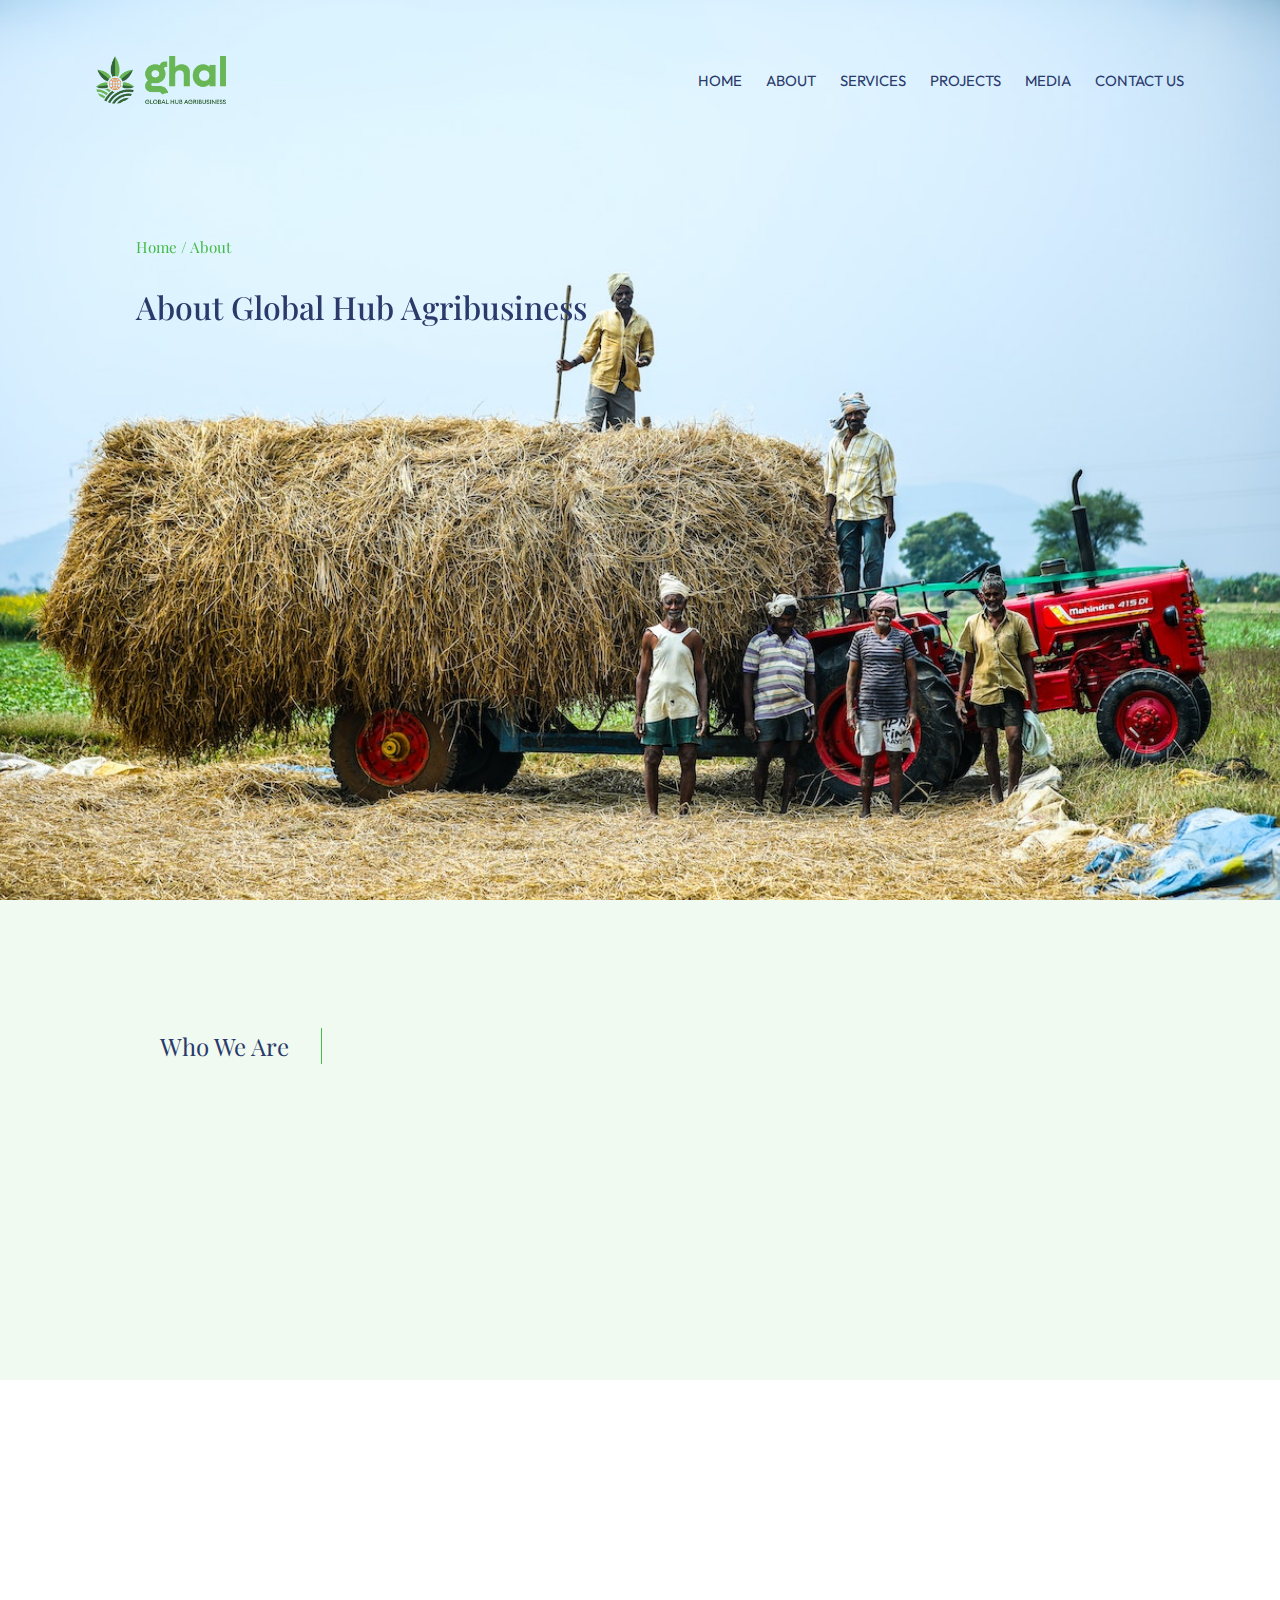
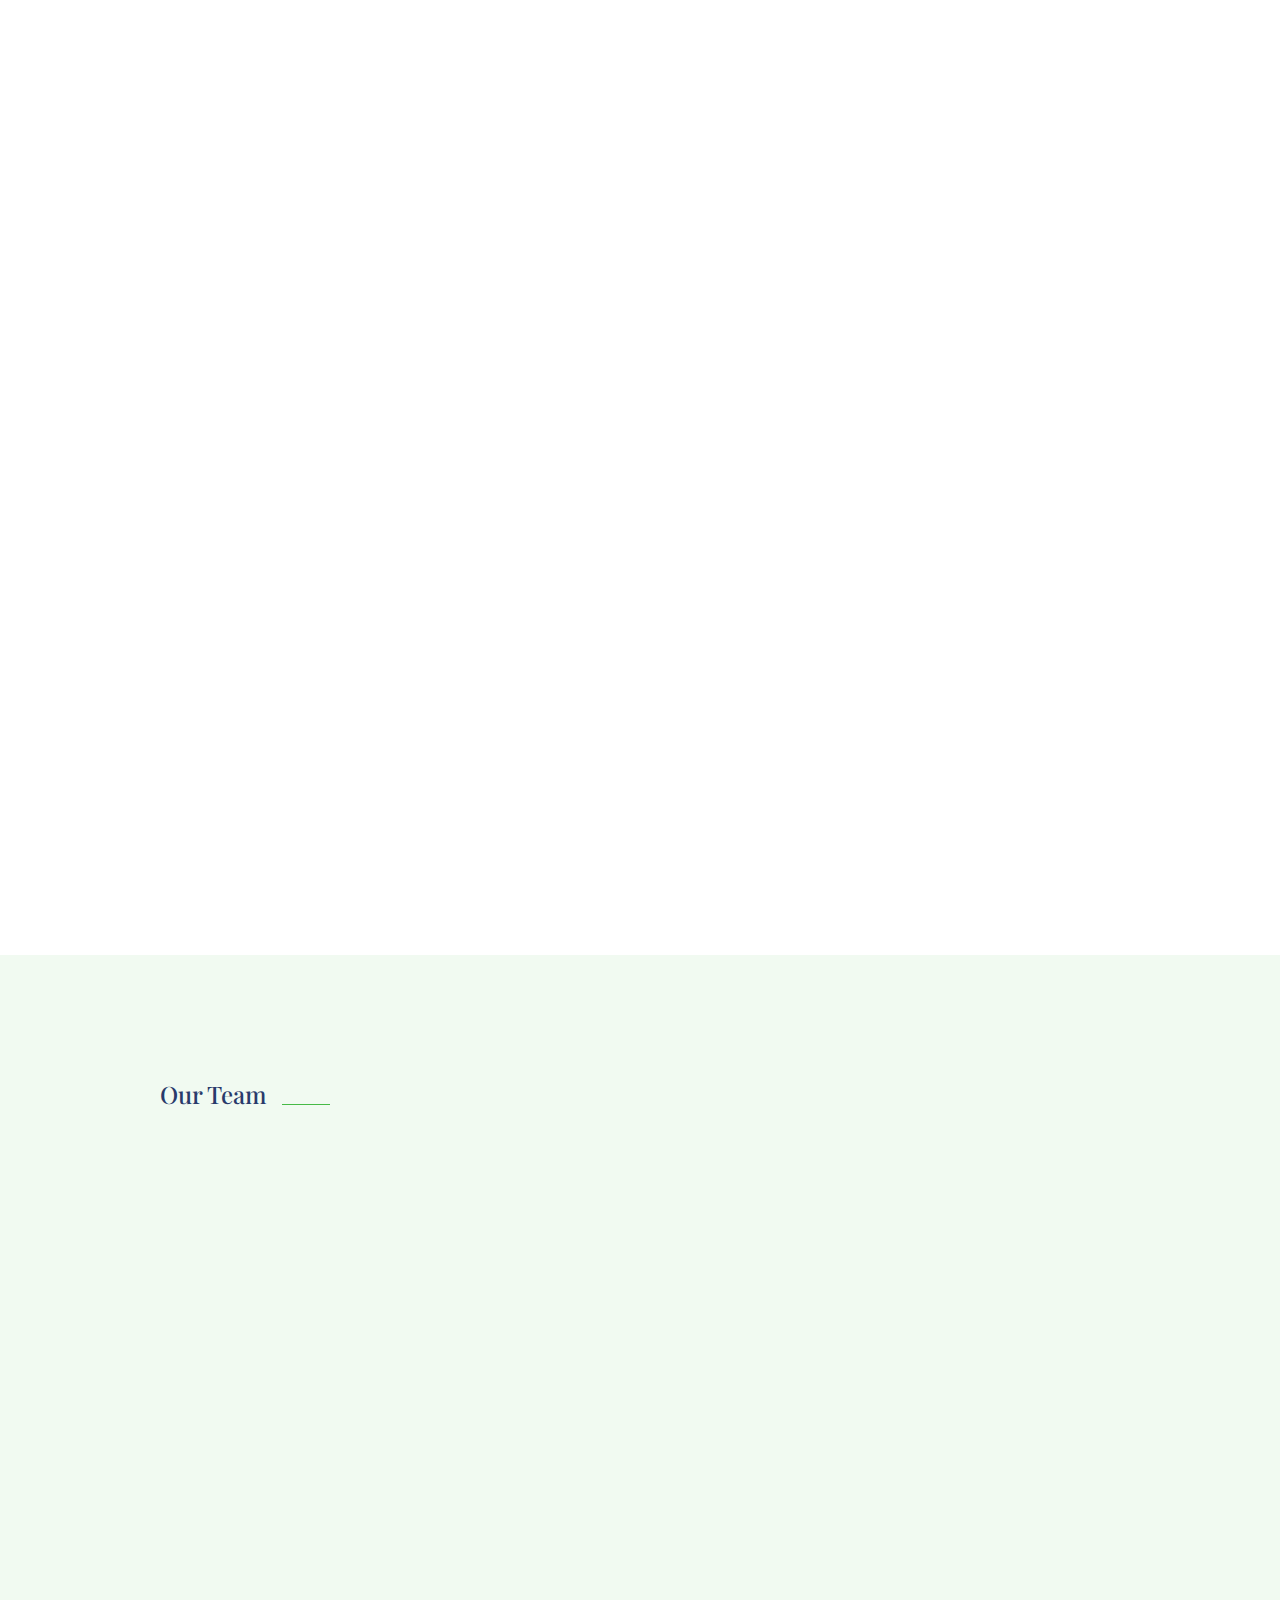
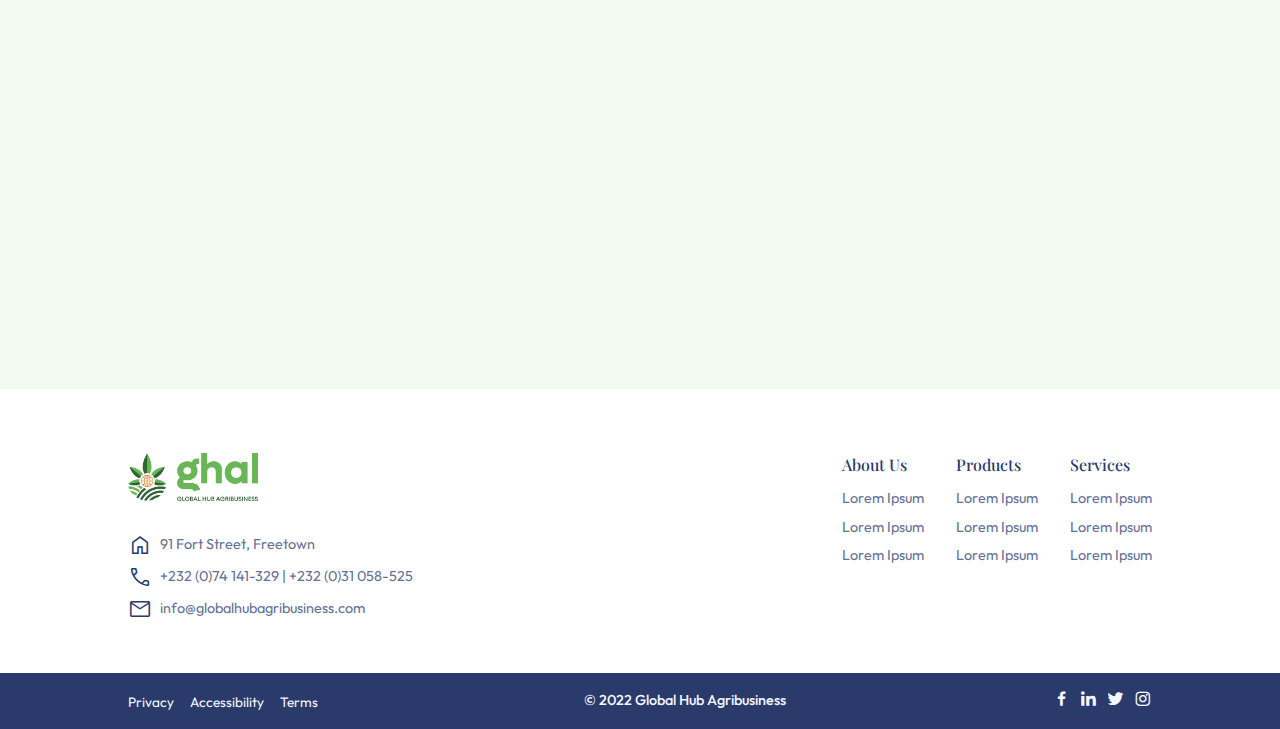
==== about.html @ 3b34fac7 "Logo Commit" ====
<!DOCTYPE html>
<html lang="en">
  <head>
    <meta charset="UTF-8" />
    <meta http-equiv="X-UA-Compatible" content="IE=edge" />
    <meta name="viewport" content="width=device-width, initial-scale=1.0" />

    <!-- ===== CSS =====-->
    <link rel="stylesheet" href="assets/css/base.css" />
    <link rel="stylesheet" href="assets/css/style.css" />

    <!-- ===== MATERIAL ICONS =====-->
    <link
      rel="stylesheet"
      href="https://fonts.googleapis.com/css2?family=Material+Symbols+Outlined:opsz,wght,FILL,GRAD@20..48,100..700,0..1,-50..200"
    />

    <!-- ===== BOXICONS =====-->
    <link
      href="https://unpkg.com/boxicons@2.1.4/css/boxicons.min.css"
      rel="stylesheet"
    />

    <!-- ===== AOS (Animate On Scroll) =====-->
    <link href="https://unpkg.com/aos@2.3.1/dist/aos.css" rel="stylesheet" />

    <!-- ===== FAVICON =====-->
    <link
      rel="shortcut icon"
      href="assets/img/favicon/favicon.ico"
      type="image/x-icon"
    />

    <title>About Us | Global Hub Agribusiness</title>
  </head>
  <body>
    <!-- ===== HEADER SECTION =====-->
    <header>
      <nav class="nav">
        <div class="nav-logo">
          <a href="index.html"
            ><img src="assets/img/ghal-logo/ghal-logo-main.png" alt=""
          /></a>
        </div>

        <div class="nav-menu">
          <span
            class="material-symbols-outlined nav-menu__close"
            onclick="toggleMenu()"
          >
            close
          </span>

          <div class="nav-menu__logo">
            <img src="assets/img/logos/logo-5.svg" alt="" />
          </div>

          <ul class="nav-menu__list">
            <li class="nav-link"><a href="index.html">Home</a></li>
            <li class="nav-link"><a href="about.html">About</a></li>
            <li class="nav-link"><a href="services.html">Services</a></li>
            <li class="nav-link"><a href="projects.html">Projects</a></li>
            <li class="nav-link"><a href="gallery.html">Media</a></li>
            <li class="nav-link"><a href="contact.html">Contact Us</a></li>
          </ul>
        </div>

        <span
          class="material-symbols-outlined nav-toggle"
          onclick="toggleMenu()"
        >
          menu
        </span>
      </nav>
    </header>

    <!-- ===== A-HERO SECTION =====-->
    <section class="a-hero">
      <div class="a-hero__container">
        <div class="a-hero__content">
          <div class="a-hero__title">
            <span data-aos="fade-right" data-aos-duration="2000"
              >Home / About</span
            >
            <h3
              data-aos="fade-right"
              data-aos-duration="2000"
              data-aos-delay="300"
            >
              About Global Hub Agribusiness
            </h3>
          </div>
        </div>
      </div>
    </section>

    <!-- ===== A-HERO SECTION =====-->
    <section class="a-about">
      <div class="aa-container">
        <div class="aa-content">
          <h3>Who We Are</h3>
          <p data-aos="fade-up" data-aos-duration="2000">
            Agriculture is the backbone of the economy of Sierra Leone
            contributing over 50% to GDP and providing 75% of jobs for the
            active labor force. Since the early 1970s, the country is food
            insecure. Rice, the staple food of the people, production is far
            less than the current demand. As a result, huge quantum of rice has
            to be imported (USD 240 Million) annually.
          </p>
          <p data-aos="fade-up" data-aos-duration="2000" data-aos-delay="300">
            Global Hub Agribusiness Ltd is among the fastest growing indigenous
            base agricultural company engaged in rice, sorghum and other cash
            crops production to exploit the ever-increased market demands. To
            produce adequate rice for the populace, agricultural paradigms must
            change from small-scale subsistence to commercial large-scale
            farming.
          </p>
        </div>
      </div>
    </section>

    <!-- ===== A-PROFILE SECTION =====-->
    <section class="a-profile">
      <div class="a-profile__container">
        <div class="ap-mission ap-card">
          <div
            class="apm-img apc-img"
            data-aos="fade-up"
            data-aos-duration="2000"
          >
            <img src="assets/img/about-1.jpg" alt="" />
          </div>

          <div class="apm-content apc-content">
            <h3
              data-aos="fade-up"
              data-aos-duration="2000"
              data-aos-delay="300"
            >
              <span></span> What We Stand For<span></span>
            </h3>
            <span
              data-aos="fade-up"
              data-aos-duration="2000"
              data-aos-delay="300"
              >Our Mission & Vision</span
            >
            <p data-aos="fade-up" data-aos-duration="2000" data-aos-delay="400">
              The Global Hub Agribusiness shall be an excellent private
              agricultural institution hub strategically positioned for
              increased production of adequate amounts of high-quality rice for
              the local and international market.
            </p>

            <p data-aos="fade-up" data-aos-duration="2000" data-aos-delay="400">
              Our vision is to provide economic benefits to local communities,
              by establishing efficient production facilities in strategic
              locations close to key growth markets. In addition, we provide
              economic benefits to local communities through direct and indirect
              employment.
            </p>

            <p data-aos="fade-up" data-aos-duration="2000" data-aos-delay="400">
              We aim to achieve this through the provision of high-quality
              services and training to the rural population, and own account
              employees on all levels in order to enable further development in
              mechanized farming.
            </p>
          </div>
        </div>

        <div class="ap-goal ap-card">
          <div
            class="apg-img apc-img"
            data-aos="fade-up"
            data-aos-duration="2000"
          >
            <img src="assets/img/about-2.jpg" alt="" />
          </div>

          <div class="apg-content apc-content">
            <h3
              data-aos="fade-up"
              data-aos-duration="2000"
              data-aos-delay="300"
            >
              <span></span> Aim To Achieve<span></span>
            </h3>
            <span
              data-aos="fade-up"
              data-aos-duration="2000"
              data-aos-delay="300"
              >Our Goal</span
            >
            <p data-aos="fade-up" data-aos-duration="2000" data-aos-delay="400">
              Our overall goal is to enhance the productivity and profitability
              of rice farming, other cash crops, livestock, and skills
              development in Sierra Leone.
            </p>

            <p data-aos="fade-up" data-aos-duration="2000" data-aos-delay="400">
              Our objectives are to increase the acreage of rice cultivation and
              productivity thereby reducing the quantum of rice importation into
              the country and enhancing profitable marketing. Provide technical
              backstopping for the company's out-grower farmers and other rural
              farmers engaged in rice production with a vision to realize
              increased productivity and earnings.
            </p>

            <p data-aos="fade-up" data-aos-duration="2000" data-aos-delay="400">
              Attract and mobilize government and other stakeholders resources
              that will promote the development of rice production in the
              country
            </p>
          </div>
        </div>
      </div>
    </section>

    <!-- ===== A-TEAM SECTION =====-->
    <section class="a-team">
      <div class="a-team__container">
        <div class="a-team__title">
          <h3>Our Team</h3>
          <span class="h-line"></span>
        </div>

        <div class="a-team__cards">
          <div class="at-card" data-aos="fade-up" data-aos-duration="2000">
            <img src="assets/img/team/team-2.jpg" alt="" />
            <div class="atc-text">
              <h4>Janice Mavumba</h4>
              <p>C.E.O / Board Member</p>
            </div>
          </div>

          <div
            class="at-card"
            data-aos="fade-up"
            data-aos-duration="2000"
            data-aos-delay="300"
          >
            <img src="assets/img/team/team-3.jpg" alt="" />
            <div class="atc-text">
              <h4>Jonathan Jean Pierre</h4>
              <p>C.O.O</p>
            </div>
          </div>

          <div
            class="at-card"
            data-aos="fade-up"
            data-aos-duration="2000"
            data-aos-delay="400"
          >
            <img src="assets/img/team/team-5.jpg" alt="" />
            <div class="atc-text">
              <h4>Hauwa Danmba</h4>
              <p>Senior Project Manager</p>
            </div>
          </div>
        </div>
      </div>
    </section>

    <!-- ===== A-CTA SECTION =====-->
    <section class="a-cta">
      <div class="a-cta__container">
        <div class="a-cta__text">
          <h3 data-aos="fade-left" data-aos-duration="2000">
            Global Hub Agribusiness' Commitment
          </h3>
          <p data-aos="fade-left" data-aos-duration="2000" data-aos-delay="300">
            Lorem ipsum dolor sit amet consectetur adipisicing elit. Optio earum
            mollitia hic nihil consequatur obcaecati nisi quae, cum omnis ab
            harum, est ipsa totam accusamus esse reiciendis autem iure
            perspiciatis.
          </p>
        </div>

        <button
          class="a-cta__btn"
          data-aos="fade-left"
          data-aos-duration="2000"
          data-aos-delay="400"
        >
          Contact Us
        </button>
      </div>
    </section>

    <!-- ===== FOOTER SECTION =====-->
    <footer>
      <div class="footer-container">
        <div class="f-header">
          <div class="f-header-logo">
            <a href="index.html"
              ><img src="assets/img/ghal-logo/ghal-logo-main.png" alt=""
            /></a>
          </div>
          <p>
            <span class="fh-sub"
              ><span class="material-symbols-outlined f-icon"> home </span>91
              Fort Street, Freetown</span
            >

            <span class="fh-sub"
              ><span class="material-symbols-outlined f-icon"> call </span> +232
              (0)74 141-329 | +232 (0)31 058-525</span
            >

            <span class="fh-sub">
              <span class="material-symbols-outlined f-icon"> mail </span
              >info@globalhubagribusiness.com</span
            >
          </p>

          <!-- <button class="footer-button">Contact Us</button> -->
        </div>

        <div class="f-list">
          <div class="fl-about">
            <h3>About Us</h3>
            <ul>
              <li><a href="">Lorem Ipsum</a></li>
              <li><a href="">Lorem Ipsum</a></li>
              <li><a href="">Lorem Ipsum</a></li>
            </ul>
          </div>

          <div class="fl-products">
            <h3>Products</h3>
            <ul>
              <li><a href="">Lorem Ipsum</a></li>
              <li><a href="">Lorem Ipsum</a></li>
              <li><a href="">Lorem Ipsum</a></li>
            </ul>
          </div>

          <div class="fl-services">
            <h3>Services</h3>
            <ul>
              <li><a href="">Lorem Ipsum</a></li>
              <li><a href="">Lorem Ipsum</a></li>
              <li><a href="">Lorem Ipsum</a></li>
            </ul>
          </div>
        </div>
      </div>

      <div class="footer-mini">
        <div class="f-mini__data">
          <span><a href="#">Privacy</a></span>
          <span><a href="#">Accessibility</a></span>
          <span><a href="#">Terms</a></span>
        </div>

        <h3>© 2022 Global Hub Agribusiness</h3>

        <div class="f-mini__social">
          <a href=""><i class="bx bxl-facebook"></i></a>
          <a href=""><i class="bx bxl-linkedin"></i></a>
          <a href=""><i class="bx bxl-twitter"></i></a>
          <a href=""><i class="bx bxl-instagram"></i></a>
        </div>
      </div>
    </footer>

    <!-- ===== AOS (Animate On Scroll) =====-->
    <script src="https://unpkg.com/aos@2.3.1/dist/aos.js"></script>
    <script>
      AOS.init();
    </script>

    <script src="assets/js/index.js"></script>
  </body>
</html>
---- assets/css/base.css ----
/*========== GOOGLE FONTS ==========*/
@import url("https://fonts.googleapis.com/css2?family=Outfit:wght@100;200;300;400;500;600;700;800&family=Playfair+Display:ital,wght@0,400;0,500;0,600;0,700;0,800;0,900;1,400;1,600;1,700&display=swap");

/*========== VARIABLES CSS ==========*/
:root {
  /*===== Colors =====*/
  --soft-white: #fbfaf5;
  --soft-black: #181a18;
  --white: #ffffff;
  --black: #0a0a0a;
  --primary-green: #47ba47;
  --light-green: #f1faf1;
  --primary-blue: #293a6b;
  --secondary-blue: #657195;
  --light-blue: #f5f8ff;
  --text-grey: #444950;
  --success: #13ae8f;
  --error: #ff3333;

  /*===== Font and typography =====*/
  --title-font: "Playfair Display", serif;
  --body-font: "Outfit", sans-serif;

  /* .5rem = 8px, 1rem = 16px, 1.5rem = 24px ... */
  --fs-6: 6rem;
  --fs-5-5: 5.5rem;
  --fs-5: 5rem;
  --fs-4-5: 4.5rem;
  --fs-4: 4rem;
  --fs-3-5: 3.5rem;
  --fs-3: 3rem;
  --fs-2-5: 2.5rem;
  --fs-2: 2rem;
  --fs-1-5: 1.5rem;
  --fs-1: 1rem;
  --fs-0-95: 0.95rem;
  --fs-0-85: 0.85rem;
  --fs-0-75: 0.75rem;
  --fs-0-65: 0.65rem;
  --fs-0-5: 0.5rem;
  --fs-0-25: 0.275rem;
  --fs-0-2: 0.2rem;
  /*===== Font weight =====*/
  --font-medium: 500;
  --font-semi-bold: 600;
  /*===== Margenes Bottom =====*/
  /* .25rem = 4px, .5rem = 8px, .75rem = 12px ... */
  --mb-0-25: 0.25rem;
  --mb-0-5: 0.5rem;
  --mb-0-75: 0.75rem;
  --mb-1: 1rem;
  --mb-1-5: 1.5rem;
  --mb-2: 2rem;
  --mb-2-5: 2.5rem;
  --mb-3: 3rem;
  --mb-3-5: 3rem;
  --mb-4: 4rem;
  --mb-4-5: 4.5rem;
  --mb-5: 5rem;
  --mb-5-5: 5.5rem;
  --mb-6: 6rem;
  --mb-6-5: 6.5rem;
  --mb-7: 7rem;
  --mb-7-5: 7.5rem;
  --mb-8: 8rem;
}

/*========== BASE SECTION ==========*/

/* Box sizing rules */
*,
*::before,
*::after {
  box-sizing: border-box;
}

html {
  scroll-behavior: smooth;
  overflow: scroll;
  overflow-x: hidden;
}

::-webkit-scrollbar {
  width: 0;
  /* Remove scrollbar space */
  background: transparent;
  /* Optional: just make scrollbar invisible */
}

/* Remove default margin */
body,
h1,
h2,
h3,
h4,
p,
figure,
blockquote,
dl,
dd {
  margin: 0;
  font-family: var(--body-font);
  font-size: var(--fs-1);
}

/* Remove list styles on ul, ol elements with a list role, which suggests default styling will be removed */
ul[role="list"],
ol[role="list"] {
  list-style: none;
}

/* Set core root defaults */
html:focus-within {
  scroll-behavior: smooth;
}

/* Set core body defaults */
body {
  min-height: 100vh;
  text-rendering: optimizeSpeed;
  line-height: 1.5;
}

/* A elements that don't have a class get default styles */
a:not([class]) {
  text-decoration-skip-ink: auto;
}

ul {
  list-style: none;
}

li {
  display: inline;
}

a {
  text-decoration: none;
  color: var(--black);
}

img {
  max-width: 100%;
  height: auto;
  border: 0;
  display: flex;
  justify-content: center;
  align-items: center;
}

/* Make images easier to work with */
img,
picture {
  max-width: 100%;
  display: block;
}

/* Inherit fonts for inputs and buttons */
input,
button,
textarea,
select {
  font: inherit;
}

.material-symbols-outlined {
  font-variation-settings: "FILL" 0, "wght" 400, "GRAD" 0, "opsz" 48;
}

button {
  width: fit-content;
  height: auto;
  padding: var(--mb-0-75) var(--mb-2);
  font-size: 1.1rem;
  font-weight: 500;
  font-family: var(--body-font);
  text-align: center;
  outline: none;
  border: none;
  cursor: pointer;
  transition: all 0.3s ease;
}

/* Remove all animations, transitions and smooth scroll for people that prefer not to see them */
@media (prefers-reduced-motion: reduce) {
  html:focus-within {
    scroll-behavior: auto;
  }

  *,
  *::before,
  *::after {
    animation-duration: 0.01ms !important;
    animation-iteration-count: 1 !important;
    transition-duration: 0.01ms !important;
    scroll-behavior: auto !important;
  }
}

/*========== HEADER SECTION ==========*/
header {
  position: absolute;
  top: 0;
  left: 0;
  right: 0;
  width: 100%;
  height: 12vh;
  /* border: 1px tomato solid; */
  padding: 0 var(--mb-6);
  display: flex;
  justify-content: center;
  align-items: flex-end;
  background: transparent;
  z-index: 20;
}

nav {
  width: 100%;
  height: auto;
  display: flex;
  justify-content: space-between;
  align-items: center;
  /* border: 1px dodgerblue solid; */
  background: transparent;
}

.nav-logo {
  flex: 0 0 auto;
  height: auto;
  display: flex;
  justify-content: center;
  align-items: center;
  /* border: 1px teal solid; */
}

.nav-logo h1 {
  font-size: var(--fs-1-5);
  font-family: var(--title-font);
  color: var(--primary-blue);
  font-weight: 500;
}

.nav-logo img {
  width: 130px;
  display: flex;
  justify-content: flex-start;
  align-items: center;
  object-fit: cover;
}

.nav-menu,
.nav-menu__list {
  flex: 0 0 auto;
  height: auto;
  display: flex;
  justify-content: flex-start;
  align-items: center;
}

.nav-menu__logo {
  display: none;
}

.nav-menu__list {
  /* border: 1px yellow solid; */
  column-gap: var(--mb-1-5);
}

.nav-link {
  flex: 0 0 auto;
  transition: all 0.3s ease;
}

.nav-link a {
  font-size: 0.93rem;
  color: var(--primary-blue);
  font-weight: 400;
  text-transform: uppercase;
  font-family: var(--body-font);
}

.nav-link a:hover {
  border-bottom: 2px var(--primary-green) solid;
}

.nav-menu span {
  display: none;
}

.nav span {
  display: none;
}

/*========== FOOTER SECTION ==========*/
footer {
  position: relative;
  width: 100vw;
  height: auto;
  display: flex;
  justify-content: center;
  align-items: center;
  flex-direction: column;
  padding: var(--mb-4) 8rem;
  background-color: var(--white);
  padding-bottom: 6.5rem;
}

.footer-container {
  width: 100%;
  height: auto;
  display: flex;
  justify-content: space-between;
  align-items: flex-start;
  /* border: 1px fuchsia solid; */
}

.f-header {
  flex: 0 0 auto;
  height: auto;
  display: flex;
  justify-content: center;
  align-items: flex-start;
  flex-direction: column;
  row-gap: var(--mb-2);
}

.f-header h3 {
  font-size: var(--fs-1-5);
  font-weight: 500;
  font-family: var(--title-font);
  color: var(--primary-blue);
  text-align: left;
}

.f-header-logo {
  flex: 0 0 auto;
  height: auto;
  display: flex;
  justify-content: center;
  align-items: center;
}

.f-header-logo img {
  width: 130px;
  display: flex;
  justify-content: flex-start;
  align-items: center;
  object-fit: cover;
}

.f-header p {
  width: auto;
  height: auto;
  display: flex;
  justify-content: center;
  align-items: flex-start;
  flex-direction: column;
  row-gap: var(--mb-0-5);
  margin-bottom: var(--mb-0-25);
}

.fh-sub {
  width: auto;
  height: auto;
  display: flex;
  justify-content: flex-start;
  align-items: center;
  column-gap: var(--mb-0-5);
  font-size: 0.9rem;
  color: var(--secondary-blue);
}

.f-icon {
  font-size: 0.5rem;
  color: var(--primary-blue);
}

.f-list {
  flex: 0 0 auto;
  height: auto;
  display: flex;
  justify-content: center;
  align-items: center;
  column-gap: var(--mb-2);
  /* border: 1px teal solid; */
}

.f-list > div {
  flex: 0 0 auto;
  display: flex;
  justify-content: center;
  align-items: flex-start;
  flex-direction: column;
  row-gap: var(--mb-0-5);
  /* border: 1px dodgerblue solid; */
}

.f-list > div h3 {
  font-size: var(--fs-1);
  font-weight: 500;
  font-family: var(--title-font);
  color: var(--primary-blue);
  text-align: left;
}

.f-list ul {
  flex: 0 0 auto;
  height: auto;
  padding: 0;
  display: flex;
  justify-content: center;
  align-items: flex-start;
  flex-direction: column;
  row-gap: var(--mb-0-25);
  margin: 0;
  /* border: 1px orange solid; */
}

.f-list ul li a {
  font-size: 0.9rem;
  color: var(--secondary-blue);
  font-weight: 400;
}

.f-list ul li a:hover {
  border-bottom: 1.5px var(--primary-green) solid;
}

.footer-button {
  background-color: transparent;
  border: 2px var(--primary-green) solid;
  border-radius: 8px;
  color: var(--primary-blue);
}

.footer-button:hover {
  background-color: var(--light-green);
}

.footer-mini {
  position: absolute;
  bottom: 0;
  left: 0;
  right: 0;
  padding: var(--mb-1) var(--mb-8);
  width: 100%;
  height: auto;
  display: flex;
  justify-content: space-between;
  align-items: center;
  background-color: var(--primary-blue);
}

.f-mini__data,
.f-mini__social {
  flex: 0 0 auto;
  height: auto;
  display: flex;
  justify-content: center;
  align-items: center;
  column-gap: var(--mb-1);
}

.f-mini__social {
  column-gap: var(--mb-0-5);
}

.footer-mini h3 {
  font-size: 0.9rem;
  color: var(--light-blue);
  font-weight: 500;
}

.f-mini__data span a {
  font-size: 0.85rem;
  color: var(--light-blue);
  transition: all 0.3s ease;
}

.f-mini__data span a:hover {
  color: var(--primary-green);
}

.f-mini__data p {
  margin-right: var(--mb-2);
}

.f-mini__social a i {
  font-size: 1.2rem;
  color: var(--light-blue);
  transition: all 0.3s ease;
}

.f-mini__social a i:hover {
  color: var(--primary-green);
}

/* MEDIA QUERY SECTION */
@media screen and (max-width: 480px) {
  /*========== HEADER SECTION ==========*/
  /* body {
    overflow: hidden;
  } */

  header {
    height: 6vh;
    /* border: 1px tomato solid; */
    padding: 0 var(--mb-2);
  }

  nav {
    width: 100%;
    height: auto;
    display: flex;
    justify-content: space-between;
    align-items: center;
    /* border: 1px dodgerblue solid; */
    background: transparent;
    /* padding-top: var(--mb-0-75); */
  }

  .nav-menu span {
    display: flex;
    justify-content: center;
    align-items: center;
    font-size: var(--fs-3);
    cursor: pointer;
    transition: all 0.3s ease;
  }

  .nav span {
    display: flex;
    justify-content: center;
    align-items: center;
    font-size: var(--fs-1-5);
    cursor: pointer;
    transition: all 0.3s ease;
  }

  .nav-logo {
    justify-content: flex-start;
  }

  .nav-logo h1 {
    font-size: var(--fs-1);
    font-weight: 600;
  }

  .nav-logo img {
    width: 100px;
  }

  .nav-menu__logo {
    width: 100%;
    height: 50px;
    display: flex;
    justify-content: center;
    align-items: center;
  }

  .nav-menu__logo img {
    width: auto;
    height: 100%;
    object-fit: cover;
    display: flex;
    justify-content: center;
    align-items: center;
  }

  .nav-menu {
    position: fixed;
    top: -200%;
    left: 0;
    right: 0;
    width: 100vw;
    height: auto;
    background-color: var(--white);
    padding: var(--mb-3) 0;
    display: flex;
    justify-content: center;
    align-items: center;
    flex-direction: column;
    row-gap: var(--mb-2);
    z-index: 20;
    box-shadow: rgba(0, 0, 0, 0.1) 0px 4px 12px;
    border-bottom-left-radius: 15px;
    border-bottom-right-radius: 15px;
    transition: all 0.5s ease;
  }

  .toggle-menu {
    top: 0;
  }

  .nav-menu__list {
    width: 100%;
    height: auto;
    justify-content: center;
    align-items: center;
    flex-direction: column;
    row-gap: var(--mb-0-75);
    padding: 0;
    margin: 0;
  }

  /*========== FOOTER SECTION ==========*/
  footer {
    padding: var(--mb-3);
    padding-bottom: 15rem;
  }

  .footer-container {
    width: 100%;
    height: auto;
    display: flex;
    justify-content: center;
    align-items: center;
    flex-direction: column;
    row-gap: var(--mb-2);
    /* border: 1px fuchsia solid; */
  }

  .f-header {
    flex: 0 0 auto;
    width: 100%;
    align-items: center;
    row-gap: var(--mb-2);
  }

  .f-header h3 {
    line-height: 30px;
    text-align: center;
  }

  .f-header p {
    align-items: center;
    row-gap: var(--mb-0-5);
    margin-bottom: var(--mb-0-25);
  }

  .fh-sub {
    font-size: 0.9rem;
    color: var(--secondary-blue);
    text-align: center;
  }

  .f-icon {
    font-size: 0.5rem;
    color: var(--primary-blue);
  }

  .f-list {
    width: 100%;
    align-items: center;
    flex-direction: column;
    row-gap: var(--mb-1-5);
    /* column-gap: var(--mb-2); */
    padding-top: var(--mb-2);
    border-top: 2px var(--primary-green) solid;
  }

  .f-list > div {
    align-items: center;

    row-gap: var(--mb-0-25);
    /* border: 1px dodgerblue solid; */
  }

  .f-list > div h3 {
    font-size: var(--fs-1);
    font-weight: 500;
    font-family: var(--title-font);
    color: var(--primary-blue);
    text-align: center;
  }

  .f-list ul {
    row-gap: 0;
    /* border: 1px orange solid; */
  }

  .footer-mini {
    position: absolute;
    bottom: 0;
    left: 0;
    right: 0;
    padding: var(--mb-2);
    justify-content: center;
    align-items: center;
    flex-direction: column;
    row-gap: var(--mb-2);
    background-color: var(--primary-blue);
  }

  .f-mini__data,
  .f-mini__social {
    flex: 0 0 auto;
    height: auto;
    display: flex;
    justify-content: center;
    align-items: center;
    column-gap: var(--mb-1);
  }

  .f-mini__social {
    column-gap: var(--mb-0-5);
  }

  .footer-mini h3 {
    font-size: 0.9rem;
    color: var(--light-blue);
    font-weight: 500;
  }

  .f-mini__data span a {
    font-size: 0.85rem;
    color: var(--light-blue);
    transition: all 0.3s ease;
  }

  .f-mini__data span a:hover {
    color: var(--primary-green);
  }

  .f-mini__data p {
    margin-right: var(--mb-2);
  }

  .f-mini__social a i {
    font-size: 1.2rem;
    color: var(--light-blue);
    transition: all 0.3s ease;
  }

  .f-mini__social a i:hover {
    color: var(--primary-green);
  }
}
---- assets/css/style.css ----
/*========== GOOGLE FONTS ==========*/
@import url("https://fonts.googleapis.com/css2?family=Outfit:wght@100;200;300;400;500;600;700;800&family=Playfair+Display:ital,wght@0,400;0,500;0,600;0,700;0,800;0,900;1,400;1,600;1,700&display=swap");

/*========== VARIABLES CSS ==========*/
:root {
  /*===== Colors =====*/
  --soft-white: #fbfaf5;
  --soft-black: #181a18;
  --white: #ffffff;
  --black: #0a0a0a;
  --primary-green: #47ba47;
  --light-green: #f1faf1;
  --primary-blue: #293a6b;
  --secondary-blue: #657195;
  --light-blue: #f5f8ff;
  --text-grey: #444950;
  --success: #13ae8f;
  --error: #ff3333;

  /*===== Font and typography =====*/
  --title-font: "Playfair Display", serif;
  --body-font: "Outfit", sans-serif;

  /* .5rem = 8px, 1rem = 16px, 1.5rem = 24px ... */
  --fs-6: 6rem;
  --fs-5-5: 5.5rem;
  --fs-5: 5rem;
  --fs-4-5: 4.5rem;
  --fs-4: 4rem;
  --fs-3-5: 3.5rem;
  --fs-3: 3rem;
  --fs-2-5: 2.5rem;
  --fs-2: 2rem;
  --fs-1-5: 1.5rem;
  --fs-1: 1rem;
  --fs-0-95: 0.95rem;
  --fs-0-85: 0.85rem;
  --fs-0-75: 0.75rem;
  --fs-0-65: 0.65rem;
  --fs-0-5: 0.5rem;
  --fs-0-25: 0.275rem;
  --fs-0-2: 0.2rem;
  /*===== Font weight =====*/
  --font-medium: 500;
  --font-semi-bold: 600;
  /*===== Margenes Bottom =====*/
  /* .25rem = 4px, .5rem = 8px, .75rem = 12px ... */
  --mb-0-25: 0.25rem;
  --mb-0-5: 0.5rem;
  --mb-0-75: 0.75rem;
  --mb-1: 1rem;
  --mb-1-5: 1.5rem;
  --mb-2: 2rem;
  --mb-2-5: 2.5rem;
  --mb-3: 3rem;
  --mb-3-5: 3rem;
  --mb-4: 4rem;
  --mb-4-5: 4.5rem;
  --mb-5: 5rem;
  --mb-5-5: 5.5rem;
  --mb-6: 6rem;
  --mb-6-5: 6.5rem;
  --mb-7: 7rem;
  --mb-7-5: 7.5rem;
  --mb-8: 8rem;
}

/* <<<<<<<<<<<<<<<<<<<<<<<<<<<<<<<<<<<<<<<< HOME PAGE >>>>>>>>>>>>>>>>>>>>>>>>>>>>>>>>>>>>>>>> */

/*========== HERO SECTION ==========*/
.hero {
  width: 100vw;
  height: 100vh;
  display: flex;
  justify-content: center;
  align-items: center;
  background-image: url("/assets/img/hero-4.jpg");
  background-color: var(--light-green);
  background-position: center;
  background-repeat: no-repeat;
  background-size: cover;
}

.hero-container {
  flex: 0 0 100%;
  height: 100%;
  display: flex;
  justify-content: flex-start;
  align-items: flex-end;
  /* background-color: rgba(71, 186, 71, 0.3); */
  /* border: 2px tomato solid; */
  padding: 0 var(--mb-6);
}

.hero-content {
  width: auto;
  height: 88%;
  /* border: 1px orangered solid; */
  display: flex;
  justify-content: flex-start;
  align-items: flex-start;
  flex-direction: column;
  padding-left: var(--mb-4);
  padding-top: 10rem;
}

.hero-content h3 {
  font-size: var(--fs-5-5);
  font-weight: 500;
  font-family: var(--title-font);
  color: var(--primary-blue);
}

.hero-content p {
  width: 75%;
  font-size: 1.3rem;
  color: var(--secondary-blue);
}

/*========== H-PARTNER SECTION ==========*/
.h-partner {
  position: relative;
  width: 100vw;
  height: auto;
  display: flex;
  justify-content: center;
  align-items: center;
  padding: var(--mb-8) 10rem;
  background-color: var(--white);
}

.h-partner__container {
  width: 100%;
  height: auto;
  display: flex;
  justify-content: flex-start;
  align-items: center;
}

.hp-content {
  flex: 0 0 50%;
  height: auto;
  display: flex;
  justify-content: center;
  align-items: flex-start;
  flex-direction: column;
  row-gap: 1.5rem;
}

.hp-content h3 {
  font-size: var(--fs-2);
  font-weight: 500;
  font-family: var(--title-font);
  color: var(--primary-blue);
  text-align: left;
}

.hp-content p {
  width: 95%;
  font-size: 1rem;
  color: var(--secondary-blue);
  margin-bottom: var(--mb-0-5);
  line-height: 25px;
  text-align: left;
}

.hp-btn {
  background-color: transparent;
  color: var(--primary-blue);
  border-radius: 8px;
  border: 2px var(--primary-green) solid;
}

.hp-btn:hover {
  background-color: var(--light-green);
  /* color: var(--white); */
  border: 2px var(--primary-green) solid;
}

.hp-cards {
  position: absolute;
  top: -60%;
  right: 10rem;
  flex: 0 0 auto;
  height: auto;
  display: flex;
  justify-content: center;
  align-items: center;
  flex-direction: column;
  row-gap: 1.5rem;
  /* border: 1px red solid; */
}

.hpc {
  width: 270px;
  height: auto;
  padding: var(--mb-2) 0;
  display: flex;
  justify-content: center;
  align-items: center;
  flex-direction: column;
  row-gap: var(--mb-0-5);
  background-color: var(--primary-blue);
  border-radius: 10px;
  transition: all 0.3s ease;
}

.hpc:hover {
  background-color: var(--light-blue);
}

.hpc:hover h3,
.hpc:hover p {
  color: var(--primary-green);
}

.hpc h3 {
  font-size: 2.5rem;
  font-weight: 500;
  font-family: var(--title-font);
  color: var(--soft-white);
  text-align: center;
}

.hpc p {
  width: 95%;
  font-size: 1.2rem;
  color: var(--soft-white);
  margin-bottom: var(--mb-0-5);
  font-family: var(--title-font);
  line-height: 25px;
  text-align: center;
}

/*========== H-ABOUT SECTION ==========*/
.h-about {
  width: 100vw;
  height: auto;
  display: flex;
  justify-content: center;
  align-items: center;
  padding: var(--mb-8);
  background-color: var(--light-blue);
}

.ha-container {
  width: 100%;
  height: auto;
  display: flex;
  justify-content: space-between;
  align-items: center;
}

.ha-list {
  flex: 0 0 40%;
  height: 280px;
  background-color: var(--white);
  padding: 0 var(--mb-3);
  display: flex;
  justify-content: center;
  align-items: center;
  flex-direction: column;
  row-gap: var(--mb-2);
  box-shadow: rgba(99, 99, 99, 0.2) 0px 2px 8px 0px;
}

.hal {
  width: 100%;
  height: auto;
  /* border: 1px dodgerblue solid; */
  display: flex;
  justify-content: space-between;
  align-items: flex-start;
}

.hal span {
  flex: 0 0 10%;
  color: var(--primary-green);
  font-size: 1.5rem;
}

.hal-data {
  flex: 0 0 88%;
  height: auto;
  display: flex;
  justify-content: center;
  align-items: flex-start;
  flex-direction: column;
  row-gap: var(--mb-0-5);
}

.hal-data h4 {
  font-size: 0.98rem;
  font-weight: 600;
  font-family: var(--title-font);
  color: var(--primary-blue);
  text-align: left;
  text-transform: uppercase;
}

.hal-data p {
  font-size: 0.9rem;
  color: var(--secondary-blue);
  font-family: var(--body-font);
  line-height: 20px;
  text-align: left;
}

.ha-content {
  flex: 0 0 55%;
  height: 280px;
  background-color: var(--white);
  padding: 0 var(--mb-4);
  display: flex;
  justify-content: center;
  align-items: flex-start;
  flex-direction: column;
  row-gap: var(--mb-1);
  box-shadow: rgba(99, 99, 99, 0.2) 0px 2px 8px 0px;
}

.ha-content h4 {
  font-size: 0.98rem;
  font-weight: 600;
  font-family: var(--title-font);
  color: var(--primary-blue);
  text-align: left;
  text-transform: uppercase;
}

.ha-content p {
  font-size: 0.95rem;
  color: var(--secondary-blue);
  font-family: var(--body-font);
  line-height: 22px;
  text-align: left;
  margin-bottom: var(--mb-0-5);
}

.hac-btn {
  background-color: transparent;
  color: var(--primary-blue);
  border-radius: 8px;
  border: 2px var(--primary-green) solid;
  font-size: var(--fs-1);
}

.hac-btn:hover {
  background-color: var(--light-green);
  /* color: var(--white); */
  border: 2px var(--primary-green) solid;
}

/*========== H-PRODUCTS SECTION ==========*/
.h-products {
  width: 100vw;
  height: auto;
  display: flex;
  justify-content: center;
  align-items: center;
  padding: var(--mb-6) var(--mb-8);
  background-color: var(--white);
}

.hpr-container {
  width: 100%;
  height: auto;
  display: flex;
  justify-content: center;
  align-items: center;
  flex-direction: column;
  row-gap: var(--mb-4);
  /* border: 1px fuchsia solid; */
}

.hpr-title {
  width: 100%;
  height: auto;
  display: flex;
  justify-content: center;
  align-items: center;
}

.hpr-title h3 {
  font-size: 2rem;
  font-weight: 500;
  font-family: var(--title-font);
  color: var(--primary-blue);
  text-align: center;
}

.hpr-cards {
  width: 100%;
  height: auto;
  /* border: 1px teal solid; */
  display: flex;
  justify-content: space-between;
  align-items: center;
  flex-wrap: wrap;
  row-gap: var(--mb-3);
}

.hprc {
  position: relative;
  flex: 0 0 30%;
  height: 220px;
  border-radius: 10px;
  overflow: hidden;
  background-position: center;
  background-repeat: no-repeat;
  background-size: cover;
  box-shadow: rgba(0, 0, 0, 0.16) 0px 1px 4px;
  transition: all 0.3s ease;
  /* border: 1px yellow solid; */
}

.hprc:hover {
  box-shadow: rgba(0, 0, 0, 0.1) 0px 4px 12px;
}

.hprc-2 {
  background-image: url("/assets/img//grain-3.jpg");
  background-color: var(--primary-green);
}

.hprc-3 {
  background-image: url("/assets/img/fertilizer.jpg");
  background-color: var(--primary-green);
}

.hprc-4 {
  background-image: url("/assets/img/compound-feeding.jpg");
  background-color: var(--primary-green);
}

.hprc-5 {
  background-image: url("/assets/img/farm-equipment.jpg");
  background-color: var(--primary-green);
}

.hprc h4 {
  width: 100%;
  height: 100%;
  padding: var(--mb-2-5);
  font-size: 1.5rem;
  font-weight: 500;
  line-height: 28px;
  font-family: var(--body-font);
  color: var(--white);
  text-align: left;
  /* text-transform: uppercase; */
  background-color: rgba(0, 0, 0, 0.5);
}

.hprc span {
  position: absolute;
  bottom: 2rem;
  right: 3rem;
  font-size: var(--fs-2-5);
  cursor: pointer;
  transition: all 0.3s ease;
  color: var(--white);
}

.hprc span:hover {
  right: 2.5rem;
}

.hprc:first-child h4 {
  background-color: var(--light-green);
  color: var(--primary-blue);
  font-size: 1.3rem;
}

.hprc p {
  width: 100%;
  height: 100%;
  display: flex;
  justify-content: center;
  align-items: center;
  padding: 0 var(--mb-3);
  font-size: 1rem;
  font-weight: 400;
  line-height: 24px;
  font-family: var(--body-font);
  color: var(--primary-blue);
  text-align: left;
  background-color: var(--light-green);
}

/*========== H-CLIENT SECTION ==========*/
.h-client {
  width: 100vw;
  height: auto;
  display: flex;
  justify-content: center;
  align-items: center;
  padding: var(--mb-6) 10rem;
  background-color: var(--light-blue);
}

.hc-container {
  width: 100%;
  height: auto;
  display: flex;
  justify-content: space-between;
  align-items: center;
  /* border: 1px fuchsia solid; */
}

.hc-content {
  flex: 0 0 60%;
  height: auto;
  display: flex;
  justify-content: center;
  align-items: flex-start;
  flex-direction: column;
  row-gap: var(--mb-0-75);
  /* border: 1px tomato solid; */
}

.hc-content h4 {
  font-size: 2rem;
  font-weight: 500;
  font-family: var(--title-font);
  color: var(--primary-blue);
  text-align: left;
}

.hc-content p {
  width: 100%;
  font-size: 1rem;
  font-weight: 400;
  line-height: 24px;
  font-family: var(--body-font);
  color: var(--secondary-blue);
}

.hc-btn {
  background-color: transparent;
  color: var(--primary-blue);
  border-radius: 8px;
  border: 2px var(--primary-green) solid;
  font-size: var(--fs-1);
}

.hc-btn:hover {
  background-color: var(--white);
  /* color: var(--white); */
  border: 2px var(--primary-green) solid;
}

/*========== H-VALUES SECTION ==========*/
.h-values {
  width: 100vw;
  height: auto;
  display: flex;
  justify-content: center;
  align-items: center;
  padding: var(--mb-6) 10rem;
  background-color: var(--white);
}

.hv-container {
  width: 100%;
  height: auto;
  display: flex;
  justify-content: center;
  align-items: center;
  flex-direction: column;
  row-gap: var(--mb-3);
  /* border: 1px fuchsia solid; */
}

.hv-card {
  width: 100%;
  height: auto;
  display: flex;
  justify-content: flex-start;
  align-items: center;
  /* border: 1px tomato solid; */
  column-gap: var(--mb-1);
}

.hv-card:nth-child(even) {
  justify-content: flex-end;
}

.hvc-data {
  flex: 0 0 45%;
  height: auto;
  display: flex;
  justify-content: center;
  align-items: flex-start;
  flex-direction: column;
  row-gap: var(--mb-0-5);
  /* border: 1px dodgerblue solid; */
}

.hv-card h3 {
  font-size: 3rem;
  font-weight: 500;
  font-family: var(--title-font);
  color: var(--primary-blue);
  text-align: left;
}

.hv-card p {
  width: 100%;
  font-size: 1rem;
  font-weight: 400;
  line-height: 24px;
  font-family: var(--body-font);
  color: var(--secondary-blue);
}

/*========== H-CUSTOMERS SECTION ==========*/
.h-customers {
  width: 100vw;
  height: auto;
  display: flex;
  justify-content: center;
  align-items: center;
  padding: var(--mb-6) 10rem;
  background-color: var(--light-blue);
}

.hcu-container {
  width: 100%;
  height: auto;
  display: flex;
  justify-content: center;
  align-items: flex-start;
  flex-direction: column;
  row-gap: var(--mb-6);
  /* border: 1px fuchsia solid; */
}

.hcu-title {
  width: 100%;
  height: auto;
  display: flex;
  justify-content: center;
  align-items: flex-start;
  flex-direction: column;
  row-gap: var(--mb-0-5);
}

.hcu-title h3 {
  font-size: 2rem;
  font-weight: 500;
  font-family: var(--title-font);
  color: var(--primary-blue);
  text-align: left;
}

.hcu-title p {
  width: 85%;
  font-size: 1rem;
  font-weight: 400;
  line-height: 24px;
  font-family: var(--body-font);
  color: var(--secondary-blue);
}

.hcu-cards {
  width: 100%;
  height: auto;
  display: flex;
  justify-content: space-between;
  align-items: center;
  flex-wrap: wrap;
}

.hcuc {
  flex: 0 0 22%;
  height: 70px;
  display: flex;
  justify-content: center;
  align-items: center;
  /* border: 1px var(--primary-green) solid; */
}

.hcuc img {
  width: auto;
  height: 100%;
  display: flex;
  justify-content: center;
  align-items: center;
  transition: all 0.3s ease;
}

.hcuc img:hover {
  scale: 1.1;
}

.hcu-btn {
  background-color: transparent;
  color: var(--primary-blue);
  border-radius: 8px;
  border: 2px var(--primary-green) solid;
  font-size: 1.1rem;
}

.hcu-btn:hover {
  background-color: var(--white);
  /* color: var(--white); */
  border: 2px var(--primary-green) solid;
}

/* <<<<<<<<<<<<<<<<<<<<<<<<<<<<<<<<<<<<<<<< ABOUT PAGE >>>>>>>>>>>>>>>>>>>>>>>>>>>>>>>>>>>>>>>> */
/*========== A-HERO SECTION ==========*/
.a-hero {
  width: 100vw;
  height: 100vh;
  display: flex;
  justify-content: center;
  align-items: center;
  background-image: url("/assets/img/a-hero-5.jfif");
  background-color: var(--white);
  background-position: center;
  background-repeat: no-repeat;
  background-size: cover;
}

.a-hero__container {
  flex: 0 0 100%;
  height: 100%;
  display: flex;
  justify-content: center;
  align-items: flex-end;
  /* background-color: var(--light-green); */
  /* border: 2px tomato solid; */
  padding: 0 var(--mb-6);
}

.a-hero__content {
  width: 100%;
  height: 88%;
  /* border: 1px green solid; */
  display: flex;
  justify-content: flex-start;
  align-items: flex-start;
  flex-direction: column;
  row-gap: var(--mb-4);
  padding: var(--mb-8) 0 0 var(--mb-2-5);
}

.a-hero__title {
  width: 100%;
  height: auto;
  display: flex;
  justify-content: center;
  align-items: flex-start;
  flex-direction: column;
  /* border: 1px yellow solid; */
  row-gap: var(--mb-1-5);
}

.a-hero__title span {
  text-align: left;
  font-size: 0.95rem;
  font-family: var(--title-font);
  color: var(--primary-green);
}

.a-hero__title h3 {
  font-size: var(--fs-2);
  font-family: var(--title-font);
  color: var(--primary-blue);
  font-weight: 500;
  text-align: left;
}

.v-line {
  border-right: 1px var(--primary-green) solid;
  height: 250px;
}

/*========== A-ABOUT SECTION ==========*/
.a-about,
.aa-container {
  width: 100vw;
  height: auto;
  display: flex;
  justify-content: center;
  align-items: center;
  padding: var(--mb-8) 10rem;
}

.a-about {
  background-color: var(--light-green);
}

.aa-container {
  width: 100%;
  padding: 0;
}

.aa-content {
  width: 100%;
  height: auto;
  display: flex;
  justify-content: space-between;
  align-items: flex-start;
}

.aa-content h3 {
  flex: 0 0 auto;
  height: 100%;
  padding-right: var(--mb-2);
  font-size: var(--fs-1-5);
  font-family: var(--title-font);
  color: var(--primary-blue);
  font-weight: 400;
  text-align: left;
  border-right: 1px var(--primary-green) solid;
}

.aa-content p {
  flex: 0 0 37%;
  height: auto;
  font-size: var(--fs-1);
  font-family: var(--body-font);
  line-height: 28px;
  color: var(--secondary-blue);
  font-weight: 400;
  text-align: left;
}

/*========== A-PROFILE SECTION ==========*/
.a-profile,
.a-profile__container {
  width: 100vw;
  height: auto;
  display: flex;
  justify-content: center;
  align-items: center;
  padding: 10rem var(--mb-8);
}

.a-profile__container {
  justify-content: space-between;
  align-items: center;
  width: 100%;
  padding: 0;
  /* border: 1px yellow solid; */
}

.ap-card {
  flex: 0 0 45%;
  height: auto;
  display: flex;
  justify-content: center;
  align-items: center;
  flex-direction: column;
  row-gap: var(--mb-4);
  /* border: 1px var(--primary-green) solid; */
  border-radius: 15px;
  overflow: hidden;
  padding: var(--mb-1) var(--mb-2);
}

.apc-img {
  width: 100%;
  height: 300px;
  max-height: 400px;
  display: flex;
  justify-content: center;
  align-items: center;
  overflow: hidden;
  /* border: 1px fuchsia solid; */
}

.apc-img img {
  width: 100%;
  height: auto;
  display: flex;
  justify-content: center;
  align-items: center;
  object-fit: cover;
  border-radius: 10px;
}

.apc-content {
  width: 100%;
  height: auto;
  display: flex;
  justify-content: center;
  align-items: center;
  flex-direction: column;
  row-gap: var(--mb-0-75);
  /* padding: 0 var(--mb-1); */
  /* border: 1px yellow solid; */
}

.apc-content h3 {
  width: 100%;
  font-size: var(--fs-1-5);
  font-family: var(--title-font);
  color: var(--primary-blue);
  font-weight: 500;
  display: flex;
  justify-content: center;
  align-items: flex-end;
  column-gap: var(--mb-1);
  line-height: 22px;
  margin-bottom: var(--mb-0-25);
}

.apc-content h3 span {
  border-bottom: 1px var(--primary-green) solid;
  width: 50px;
  margin: 0;
}

.apc-content span {
  font-size: 0.95rem;
  font-family: var(--body-font);
  color: var(--primary-green);
  font-weight: 400;
  margin-bottom: var(--mb-0-75);
}

.apc-content p {
  width: 100%;
  font-size: var(--fs-1);
  font-family: var(--body-font);
  line-height: 25px;
  color: var(--secondary-blue);
  font-weight: 300;
  text-align: center;
}

/*========== A-TEAM  SECTION ==========*/
.a-team,
.a-team__container {
  width: 100vw;
  height: auto;
  display: flex;
  justify-content: center;
  align-items: center;
  padding: var(--mb-8) 10rem;
  background-color: var(--light-green);
}

.a-team__container {
  padding: 0;
  align-items: flex-start;
  flex-direction: column;
  row-gap: var(--mb-8);
}

.a-team__title {
  width: 100%;
  height: auto;
  display: flex;
  justify-content: flex-start;
  align-items: flex-end;
  column-gap: var(--mb-1);
  /* border: 1px red solid; */
}

.a-team__title h3 {
  font-size: var(--fs-1-5);
  font-family: var(--title-font);
  color: var(--primary-blue);
  font-weight: 500;
  line-height: 22px;
}

.h-line {
  flex: 0 0 5%;
  border-bottom: 1px var(--primary-green) solid;
}

.a-team__cards {
  width: 100%;
  height: auto;
  display: flex;
  justify-content: space-between;
  align-items: center;
}

.at-card {
  position: relative;
  flex: 0 0 30%;
  height: 350px;
  display: flex;
  justify-content: center;
  align-items: center;
  /* border: 1px teal solid; */
  overflow: hidden;
  border-radius: 15px;
  cursor: pointer;
}

.at-card img {
  width: 100%;
  height: auto;
  display: flex;
  justify-content: center;
  align-items: center;
  object-fit: cover;
}

.atc-text:hover {
  bottom: 0;
}

.atc-text {
  position: absolute;
  top: 0;
  left: 0;
  bottom: -100%;
  height: 100%;
  width: 100%;
  background-color: rgba(0, 0, 0, 0.5);
  display: flex;
  justify-content: flex-end;
  align-items: center;
  flex-direction: column;
  row-gap: var(--mb-0-25);
  padding: var(--mb-2);
  transition: all 0.4s ease;
}

.atc-text h4 {
  font-size: var(--fs-1);
  font-family: var(--title-font);
  color: var(--light-blue);
  font-weight: 500;
}

.atc-text p {
  font-size: 0.95rem;
  font-family: var(--body-font);
  color: var(--primary-green);
  font-weight: 500;
}

/*========== A-TEAM  SECTION ==========*/
.a-cta,
.a-cta__container {
  width: 100vw;
  height: auto;
  display: flex;
  justify-content: center;
  align-items: center;
  padding: 0 8rem var(--mb-6) 8rem;
  background-color: var(--light-green);
}

.a-cta__container {
  padding: 0;
  align-items: flex-start;
  flex-direction: column;
  row-gap: var(--mb-2);
}

.a-cta__text {
  width: 100%;
  height: auto;
  /* border: 1px teal solid; */
  display: flex;
  justify-content: center;
  align-items: flex-start;
  flex-direction: column;
  row-gap: var(--mb-0-75);
}

.a-cta__text h3 {
  font-size: var(--fs-1-5);
  font-family: var(--title-font);
  color: var(--primary-blue);
  font-weight: 500;
}

.a-cta__text p {
  width: 90%;
  font-size: 0.98rem;
  font-family: var(--body-font);
  color: var(--secondary-blue);
  font-weight: 400;
  line-height: 24px;
}

.a-cta__btn {
  background-color: transparent;
  color: var(--primary-blue);
  border-radius: 8px;
  border: 2px var(--primary-green) solid;
}

.a-cta__btn:hover {
  background-color: var(--white);
  /* color: var(--white); */
  border: 2px var(--primary-green) solid;
}

/* <<<<<<<<<<<<<<<<<<<<<<<<<<<<<<<<<<<<<<<< SERVICES PAGE >>>>>>>>>>>>>>>>>>>>>>>>>>>>>>>>>>>>>>>> */
/*========== S-HERO SECTION ==========*/
.s-hero {
  width: 100vw;
  height: 75vh;
  display: flex;
  justify-content: center;
  align-items: center;
  background-color: var(--light-green);
}

.s-hero__container {
  flex: 0 0 100%;
  height: 100%;
  display: flex;
  justify-content: center;
  align-items: flex-end;
  background-color: var(--light-green);
  /* border: 2px tomato solid; */
  padding: 0 var(--mb-6);
}

.s-hero__content {
  flex: 0 0 50%;
  height: 80%;
  /* border: 1px green solid; */
  display: flex;
  justify-content: center;
  align-items: flex-start;
  flex-direction: column;
  /* row-gap: var(--mb-0-5); */
  padding: 0;
  padding-left: var(--mb-3-5);
}

.s-hero__content span {
  text-align: left;
  font-size: 0.95rem;
  font-family: var(--title-font);
  color: var(--primary-green);
  margin-bottom: var(--mb-2-5);
}

.s-hero__content h3 {
  font-size: var(--fs-2);
  font-family: var(--title-font);
  color: var(--primary-blue);
  font-weight: 500;
  text-align: left;
  margin-bottom: var(--mb-0-5);
}

.s-hero__content p {
  width: 80%;
  font-size: var(--fs-1);
  font-family: var(--body-font);
  color: var(--secondary-blue);
  font-weight: 300;
  text-align: left;
  line-height: 22px;
}

.s-hero__media {
  flex: 0 0 50%;
  height: 80%;
  /* border: 1px blue solid; */
  display: flex;
  justify-content: center;
  align-items: center;
  flex-direction: column;
  /* row-gap: var(--mb-0-5); */
  padding: 0;
}

.s-hero__media video {
  width: 85%;
  height: 70%;
  display: flex;
  justify-content: center;
  align-items: center;
  object-fit: cover;
  /* border: 1px yellow solid; */
  border-radius: 15px;
}

/*========== S-SERVICES SECTION ==========*/
.s-services {
  width: 100vw;
  height: auto;
  display: flex;
  justify-content: center;
  align-items: center;
  padding: var(--mb-8);
}

.ss-container {
  width: 100%;
  height: auto;
  display: flex;
  justify-content: center;
  align-items: center;
  flex-direction: column;
  row-gap: var(--mb-6);
  /* border: 1px tomato solid; */
}

.ss-title {
  width: 100%;
  height: auto;
  display: flex;
  justify-content: flex-start;
  align-items: flex-end;
  column-gap: var(--mb-1);
  /* border: 1px dodgerblue solid; */
}

.ss-title h3 {
  font-size: var(--fs-1-5);
  font-family: var(--title-font);
  color: var(--primary-blue);
  font-weight: 500;
  text-align: left;
  margin-bottom: var(--mb-0-25);
  line-height: 25px;
}

.ss-cards {
  width: 100%;
  height: auto;
  display: flex;
  justify-content: flex-end;
  align-items: center;
  column-gap: var(--mb-2-5);
}

.ssc {
  flex: 0 0 26.5%;
  height: auto;
  /* border: 1px tomato solid; */
  display: flex;
  justify-content: center;
  align-items: center;
  flex-direction: column;
  row-gap: var(--mb-1-5);
}

.ssc-content {
  width: 100%;
  height: 200px;
  max-height: 300px;
  display: flex;
  justify-content: flex-start;
  align-items: center;
  flex-direction: column;
  row-gap: var(--mb-1);
  padding: var(--mb-2);
  border-radius: 15px;
  border: 2px var(--primary-blue) solid;
}

.ssc-content h3 {
  width: 100%;
  height: auto;
  display: flex;
  justify-content: center;
  align-items: center;
  column-gap: var(--mb-0-5);
  font-size: 1.2rem;
  font-family: var(--title-font);
  color: var(--primary-blue);
  font-weight: 500;
}

.ssc-content h3 span {
  font-size: 1.2rem;
  color: var(--primary-green);
  font-family: var(--title-font);
}

.ssc-content p {
  text-align: center;
  font-size: 0.98rem;
  color: var(--secondary-blue);
  font-family: var(--body-font);
  font-weight: 300;
  line-height: 20px;
}

.ssc-img {
  width: 100%;
  height: 325px;
  display: flex;
  justify-content: center;
  align-items: center;
  border-radius: 15px;
  overflow: hidden;
  /* border: 1px fuchsia solid; */
}

.ssc-img img {
  width: 100%;
  height: auto;
  display: flex;
  justify-content: center;
  align-items: center;
  object-fit: cover;
}

/*========== S-WHY SECTION ==========*/
.s-why {
  width: 100vw;
  height: auto;
  display: flex;
  justify-content: center;
  align-items: center;
  padding: var(--mb-6) var(--mb-8);
  background-color: var(--light-green);
}

.s-why__container {
  width: 100%;
  height: auto;
  display: flex;
  justify-content: center;
  align-items: center;
  flex-direction: column;
  row-gap: var(--mb-5-5);
  /* border: 1px tomato solid; */
}

.sw-title {
  width: 100%;
  height: auto;
  display: flex;
  justify-content: flex-start;
  align-items: center;
}

.sw-title h3 {
  font-size: var(--fs-1-5);
  font-family: var(--title-font);
  color: var(--primary-blue);
  font-weight: 500;
}

.sw-cards {
  width: 100%;
  height: auto;
  /* border: 1px fuchsia solid; */
  display: flex;
  justify-content: space-between;
  align-items: center;
}

.swc {
  flex: 0 0 20%;
  height: auto;
  display: flex;
  justify-content: center;
  align-items: center;
  font-size: 0.98rem;
  font-family: var(--body-font);
  color: var(--secondary-blue);
  font-weight: 400;
  padding: var(--mb-1) var(--mb-1-5) var(--mb-1) 0;
  border-right: 2px var(--primary-green) solid;
  text-align: right;
}

/* <<<<<<<<<<<<<<<<<<<<<<<<<<<<<<<<<<<<<<<< PROJECTS PAGE >>>>>>>>>>>>>>>>>>>>>>>>>>>>>>>>>>>>>>>> */
/*========== P-HERO SECTION ==========*/
.p-hero {
  width: 100vw;
  height: 60vh;
  display: flex;
  justify-content: center;
  align-items: center;
  background-image: url("/assets/img/projects/ph-4.jpg");
  background-color: var(--white);
  background-position: top;
  background-repeat: no-repeat;
  background-size: cover;
}

.ph-container {
  flex: 0 0 100%;
  height: 100%;
  display: flex;
  justify-content: center;
  align-items: flex-start;
  /* background-color: var(--light-green); */
  /* border: 2px tomato solid; */
  padding: 0 var(--mb-6);
  padding-top: 11rem;
  position: relative;
}

.ph-container::after {
  position: absolute;
  content: "";
  height: 38%;
  width: 100%;
  top: 0;
  left: 0;
  background: linear-gradient(white 0%, transparent 100%);
}

.ph-content {
  width: 100%;
  height: auto;
  display: flex;
  justify-content: center;
  align-items: center;
  flex-direction: column;
  row-gap: var(--mb-0-5);
  /* background-color: var(--light-green); */
  /* border: 2px blue solid; */
  padding: 0 var(--mb-6);
}

.ph-content span {
  font-size: 0.95rem;
  font-family: var(--title-font);
  color: var(--soft-white);
  margin-bottom: var(--mb-2);
  text-align: center;
}

.ph-content h3 {
  font-size: var(--fs-2);
  font-family: var(--title-font);
  color: var(--primary-blue);
  font-weight: 500;
  text-align: center;
}

.ph-content p {
  width: 60%;
  font-size: var(--fs-1);
  font-family: var(--body-font);
  color: var(--secondary-blue);
  font-weight: 400;
  text-align: center;
  line-height: 22px;
}

/*========== P-HERO SECTION ==========*/
.p-projects,
.pp-container {
  width: 100vw;
  height: auto;
  display: flex;
  justify-content: center;
  align-items: center;
  background-color: var(--white);
}

.pp-container {
  width: 100%;
  padding: var(--mb-8);
  flex-direction: column;
  row-gap: var(--mb-8);
}

.pp-card {
  width: 100%;
  height: 650px;
  /* max-height: 600px; */
  display: flex;
  justify-content: space-between;
  align-items: center;
  border: 4px var(--secondary-blue) solid;
  border-radius: 15px;
  padding: var(--mb-2) var(--mb-2) var(--mb-2) 0;
  background-color: var(--light-green);
  overflow: hidden;
}

.pp-card-reverse {
  padding: var(--mb-2) 0 var(--mb-2) var(--mb-2);
  background-color: var(--light-blue);
}

.pp-carousel {
  position: relative;
  flex: 0 0 55%;
  height: 400px;
  display: flex;
  justify-content: center;
  align-items: center;
  /* border: 1px orange solid; */
  border-top-right-radius: 15px;
  border-bottom-right-radius: 15px;
  overflow: hidden;
  box-shadow: rgba(0, 0, 0, 0.1) 0px 4px 12px;
}

.pp-card-reverse .pp-carousel {
  border-top-left-radius: 15px;
  border-bottom-left-radius: 15px;
  border-top-right-radius: unset;
  border-bottom-right-radius: unset;
}

.pp-carousel ul {
  width: 100%;
  height: 100%;
  /* border: 1px solid greenyellow; */
}

.pp-slide {
  position: absolute;
  inset: 0;
  opacity: 0;
  transition: 200ms opacity ease-in-out;
  transition-delay: 200ms;
}

.pp-slide > img {
  display: block;
  width: 100%;
  height: 100%;
  object-fit: cover;
  object-position: center;
}

.pp-slide[data-active] {
  opacity: 1;
  z-index: 1;
  transition-delay: 0ms;
}

.pp-arrows {
  position: absolute;
  bottom: 0;
  right: 0;
  width: fit-content;
  height: fit-content;
  display: flex;
  justify-content: center;
  align-items: center;
  flex-direction: column;
  border: 1px var(--black) solid;
  z-index: 5;
  border-top-left-radius: 5px;
  overflow: hidden;
}

.pp-arrows span {
  font-size: 2.2rem;
  text-align: center;
  cursor: pointer;
  transition: all 0.3s ease;
  background-color: rgba(0, 0, 0, 0.7);
  color: var(--light-blue);
}

.pp-arrows span:hover {
  background-color: rgba(0, 0, 0, 0.9);
  color: var(--white);
}

.pp-arrows span:active {
  scale: 0.98;
}

.pp-content {
  flex: 0 0 40%;
  height: 100%;
  display: flex;
  justify-content: center;
  align-items: flex-start;
  flex-direction: column;
  row-gap: var(--mb-1);
  padding: 0 var(--mb-2);
  /* border: 1px teal solid; */
}

.pp-card-reverse .pp-content {
  padding: 0;
  padding-left: var(--mb-2);
}

.pp-card-reverse .pp-content p {
  width: 90%;
}

.pp-content h3 {
  font-size: var(--fs-1-5);
  font-family: var(--title-font);
  color: var(--primary-green);
  font-weight: 500;
  text-align: left;
  margin-bottom: var(--mb-0-5);
  line-height: 28px;
}

.pp-content p {
  font-size: 0.98rem;
  font-family: var(--body-font);
  color: var(--secondary-blue);
  font-weight: 300;
  text-align: left;
  line-height: 23px;
}

/* <<<<<<<<<<<<<<<<<<<<<<<<<<<<<<<<<<<<<<<< GALLERY PAGE >>>>>>>>>>>>>>>>>>>>>>>>>>>>>>>>>>>>>>>> */
/*========== G-HERO SECTION ==========*/
.g-hero {
  width: 100vw;
  height: 60vh;
  display: flex;
  justify-content: center;
  align-items: center;
  background-image: url("/assets/img/hero-1.jpg");
  background-color: var(--white);
  background-position: top;
  background-repeat: no-repeat;
  background-size: cover;
}

.gh-container {
  flex: 0 0 100%;
  height: 100%;
  display: flex;
  justify-content: center;
  align-items: flex-start;
  /* background-color: var(--light-green); */
  /* background-color: rgba(0, 0, 0, 0.6); */
  /* border: 2px tomato solid; */
  padding: 0 var(--mb-6);
  padding-top: 11rem;
  position: relative;
}

.gh-container::after {
  position: absolute;
  content: "";
  height: 0;
  width: 100%;
  top: 0;
  left: 0;
  background: linear-gradient(white 0%, transparent 100%);
}

.gh-content {
  width: 100%;
  height: auto;
  display: flex;
  justify-content: center;
  align-items: center;
  flex-direction: column;
  row-gap: var(--mb-0-5);
  /* background-color: var(--light-green); */
  /* border: 2px blue solid; */
  padding: 0 var(--mb-6);
}

.gh-content span {
  font-size: 0.95rem;
  font-family: var(--title-font);
  color: var(--light-blue);
  margin-bottom: var(--mb-2);
  text-align: center;
  display: none;
}

.gh-content h3 {
  font-size: var(--fs-2-5);
  font-family: var(--title-font);
  color: var(--primary-green);
  font-weight: 500;
  text-align: center;
}

.gh-content p {
  width: 60%;
  font-size: var(--fs-1);
  font-family: var(--body-font);
  color: var(--primary-blue);
  font-weight: 300;
  text-align: center;
  line-height: 22px;
}

/*========== G-GALLERY SECTION ==========*/
.g-gallery {
  width: 100vw;
  height: 100vh;
  display: flex;
  justify-content: center;
  align-items: center;
  padding: var(--mb-6) var(--mb-8) var(--mb-5) var(--mb-8);
  background-color: var(--light-green);
}

.gg-container {
  width: 100%;
  height: 100%;
  display: flex;
  justify-content: center;
  align-items: center;
  position: relative;
}

.gg-carousel {
  width: 100%;
  height: 100%;
  /* border: 1px teal solid; */
}

.gg-arrow {
  position: absolute;
  top: 50%;
  color: var(--primary-blue);
  cursor: pointer;
  transition: all 0.3s ease;
  color: var(--light-blue);
  background-color: rgba(0, 0, 0, 0.8);
  font-size: var(--fs-2-5) !important;
  padding: var(--mb-0-25);
}

.gg-arrow:hover {
  background-color: var(--black);
  color: var(--primary-green);
}

.gg-arrow:active {
  scale: 0.98;
}

.gg-right {
  right: 0;
}

.gg-left {
  left: -0;
}

.gg-card {
  width: 100%;
  height: 100%;
  display: flex;
  justify-content: center;
  align-items: center;
}

.gg-card img {
  width: 100%;
  height: 100%;
  display: flex;
  justify-content: center;
  align-items: center;
  object-fit: cover;
}

/* <<<<<<<<<<<<<<<<<<<<<<<<<<<<<<<<<<<<<<<< CONTACT PAGE >>>>>>>>>>>>>>>>>>>>>>>>>>>>>>>>>>>>>>>> */
/*========== C-HERO SECTION ==========*/
.c-hero {
  width: 100vw;
  height: 100vh;
  display: flex;
  justify-content: center;
  align-items: center;
  background-image: url("/assets/img/contact/ccc-img-1.jpg");
  background-color: var(--white);
  background-position: top;
  background-repeat: no-repeat;
  background-size: cover;
}

.ch-container {
  flex: 0 0 100%;
  height: 100%;
  display: flex;
  justify-content: center;
  align-items: flex-start;
  /* background-color: var(--light-green); */
  /* background-color: rgba(0, 0, 0, 0.6); */
  /* border: 2px tomato solid; */
  padding: 0 10rem 0 12rem;
  padding-top: 14rem;
}

.ch-content {
  width: 100%;
  height: auto;
  display: flex;
  justify-content: space-between;
  align-items: flex-start;
  /* border: 1px seagreen solid; */
}

.ch-content span {
  flex: 0 0 50%;
  font-size: 0.95rem;
  font-family: var(--title-font);
  color: var(--primary-green);
  margin-bottom: var(--mb-2);
  font-weight: 500;
}

.ch-content h3 {
  flex: 0 0 50%;
  font-size: var(--fs-2-5);
  font-family: var(--title-font);
  color: var(--primary-blue);
  font-weight: 500;
  text-align: right;
  /* padding-top: 8rem; */
}

/*========== C-CONTACT SECTION ==========*/
.c-contact {
  width: 100vw;
  height: 100vh;
  display: flex;
  justify-content: center;
  align-items: center;
  background-color: var(--light-blue);
  padding: var(--mb-5-5) var(--mb-7);
}

.cc-container {
  width: 100%;
  height: 100%;
  background-color: var(--white);
  display: flex;
  justify-content: space-between;
  align-items: center;
  /* border: 1px red solid; */
  padding: var(--mb-3) var(--mb-3-5);
}

.cc-form {
  flex: 0 0 52.5%;
  height: 100%;
  display: flex;
  justify-content: center;
  align-items: center;
  flex-direction: column;
  row-gap: var(--mb-2-5);
  /* border: 1px yellowgreen solid; */
}

.cc-form__title {
  width: 100%;
  height: auto;
  display: flex;
  justify-content: center;
  align-items: flex-start;
  flex-direction: column;
  row-gap: var(--mb-0-5);
}

.cc-form__title h3 {
  font-size: var(--fs-1-5);
  font-family: var(--title-font);
  color: var(--primary-blue);
  font-weight: 500;
}

.cc-form__title p {
  font-size: var(--fs-1);
  font-family: var(--body-font);
  color: var(--secondary-blue);
  font-weight: 400;
}

.cc-form form {
  width: 100%;
  height: 100%;
  display: flex;
  justify-content: space-between;
  align-items: center;
  flex-wrap: wrap;
  row-gap: var(--mb-2-5);
}

.cc-input,
.cc-textarea {
  flex: 0 0 47%;
  height: auto;
  display: flex;
  justify-content: center;
  align-items: flex-start;
  flex-direction: column;
  row-gap: var(--mb-0-25);
  /* border: 1px orange solid; */
}

.cc-textarea {
  flex: 0 0 100%;
}

.cc-input label,
.cc-textarea label {
  font-size: var(--fs-1);
  font-family: var(--title-font);
  color: var(--primary-blue);
  font-weight: 500;
  text-align: left;
  line-height: 22px;
}

.cc-input input {
  width: 100%;
  height: auto;
  padding: var(--mb-0-75) var(--mb-0-5) var(--mb-0-25) 0;
  outline: none;
  border: none;
  border-bottom: 1.5px var(--primary-blue) solid;
  background-color: transparent;
  text-align: left;
  font-size: 0.95rem;
  font-family: var(--body-font);
  color: var(--secondary-blue);
  font-weight: 400;
  transition: all 0.3s ease;
}

.cc-input input:hover,
.cc-input input:focus,
.cc-input input:active {
  border-bottom: 1.5px var(--primary-green) solid;
}

.cc-textarea textarea {
  width: 100%;
  height: 3.25rem;
  outline: none;
  border: none;
  background-color: transparent;
  border-bottom: 1.5px var(--primary-blue) solid;
  padding: var(--mb-0-75) var(--mb-0-5) var(--mb-0-25) 0;
  font-family: var(--body-font-poppins);
  font-size: 0.95rem;
  font-weight: 400;
  color: var(--secondary-blue);

  text-align: left;
  resize: none;
  overflow-y: auto;
  transition: all 0.3s ease;
}

.cc-btn {
  background-color: var(--primary-green);
  color: var(--white);
  border-radius: 0;
  font-size: 1rem;
  padding: var(--mb-1) var(--mb-2);
}

.cc-btn:hover {
  scale: 0.98;
}

.cc-btn:active {
  scale: 0.95;
}

.cc-content {
  flex: 0 0 38%;
  height: 100%;
  display: flex;
  justify-content: space-between;
  align-items: flex-end;
  /* border: 1px dodgerblue solid; */
  /* padding: 0 var(--mb-2); */
  /* padding-bottom: var(--mb-1); */
  position: relative;
}

.ccc-map {
  width: 100%;
  height: 300px;
  display: flex;
  justify-content: center;
  align-items: center;
  overflow: hidden;
  position: absolute;
  top: 0;
  left: 0;
}

.ccc-details {
  flex: 0 0 auto;
  height: auto;
  display: flex;
  justify-content: center;
  align-items: flex-start;
  flex-direction: column;
  row-gap: var(--mb-1);
}

.ccc-details p {
  width: 100%;
  height: auto;
  display: flex;
  justify-content: flex-start;
  align-items: center;
  column-gap: var(--mb-0-5);
  font-size: var(--fs-1);
  font-family: var(--body-font);
  color: var(--secondary-blue);
  font-weight: 400;
}

.ccc-details p span {
  color: var(--primary-blue);
}

.ccc-socials {
  flex: 0 0 auto;
  height: auto;
  /* border: 1px tomato solid; */
  display: flex;
  justify-content: center;
  align-items: flex-end;
  flex-direction: column;
  row-gap: var(--mb-0-5);
  margin: 0;
}

.ccc-socials li {
  width: auto;
  text-align: center;
}

.ccc-socials li a i {
  font-size: 1.3rem;
  color: var(--secondary-blue);
  transition: all 0.3s ease;
}

.ccc-socials li a i:hover {
  color: var(--primary-green);
}

/* MEDIA QUERY SECTION */
@media screen and (max-width: 480px) {
  /*========== HERO SECTION ==========*/

  .hero-container {
    justify-content: center;
    align-items: flex-end;
    /* background-color: rgba(71, 186, 71, 0.3); */
    /* border: 2px yellow solid; */
    padding: 0;
  }

  .hero-content {
    width: auto;
    height: 94%;
    align-items: center;
    flex-direction: column;
    row-gap: var(--mb-0-25);
    padding: 0 var(--mb-1-5);
    padding-top: 10rem;
    /* border: 1px green solid; */
  }

  .hero-content h3 {
    font-size: 3.8rem;
  }

  .hero-content p {
    width: 60%;
    font-size: 1.2rem;
    line-height: 24px;
    text-align: center;
  }

  /*========== H-PARTNER SECTION ==========*/
  .h-partner {
    padding: var(--mb-5) var(--mb-2);

    padding-top: 19rem;
    background-color: var(--white);
  }

  .h-partner__container {
    justify-content: center;
  }

  .hp-content {
    flex: 0 0 auto;
    width: 100%;
    justify-content: center;
    align-items: center;
    flex-direction: column;
    row-gap: 1.5rem;
  }

  .hp-content h3 {
    font-size: 1.8rem;
    text-align: center;
    line-height: 35px;
  }

  .hp-content p {
    width: 100%;
    font-size: 0.95rem;
    line-height: 25px;
    text-align: center;
    margin: 0;
  }

  .hp-btn {
    font-size: var(--fs-1);
  }

  .hp-cards {
    position: absolute;
    top: -10%;
    left: 50%;
    transform: translate(-50%, -50%);
    right: 10rem;
    width: auto;
    row-gap: 1.5rem;
    /* border: 1px red solid; */
  }

  .hpc {
    width: 220px;
    height: auto;
    padding: var(--mb-1-5) 0;
    row-gap: var(--mb-0-5);
  }

  .hpc h3 {
    font-size: 2rem;
  }

  .hpc p {
    width: 100%;
    font-size: 1rem;
  }

  /*========== H-ABOUT SECTION ==========*/
  .h-about {
    width: 100vw;
    padding: var(--mb-4) var(--mb-2);
  }

  .ha-container {
    justify-content: center;
    flex-direction: column;
    row-gap: var(--mb-3);
  }

  .ha-list {
    flex: 0 0 auto;
    width: 100%;
    height: auto;
    padding: var(--mb-2-5);
    row-gap: var(--mb-2-5);
    box-shadow: rgba(99, 99, 99, 0.2) 0px 2px 8px 0px;
  }

  .hal {
    /* border: 1px dodgerblue solid; */
    display: flex;
    justify-content: center;
    align-items: center;
    flex-direction: column;
    row-gap: var(--mb-0-75);
  }

  .hal span {
    flex: 0 0 auto;
    width: 100%;
    display: flex;
    justify-content: center;
    align-items: center;
  }

  .hal-data {
    flex: 0 0 auto;
    width: 100%;
    align-items: center;
    flex-direction: column;
    row-gap: var(--mb-0-75);
  }

  .hal-data h4 {
    font-size: 0.95rem;
    text-align: center;
    text-transform: uppercase;
    line-height: 20px;
  }

  .hal-data p {
    font-size: 0.9rem;
    text-align: center;
  }

  .ha-content {
    flex: 0 0 auto;
    width: 100%;
    height: auto;
    padding: var(--mb-2-5);
    align-items: center;
    flex-direction: column;
    row-gap: 1.25rem;
  }

  .ha-content h4 {
    font-size: 0.95rem;
    font-weight: 600;
    text-align: center;
  }

  .ha-content p {
    font-size: 0.95rem;
    color: var(--secondary-blue);
    font-family: var(--body-font);
    line-height: 22px;
    text-align: center;
    margin-bottom: var(--mb-0-5);
  }

  .hac-btn {
    background-color: transparent;
    color: var(--primary-blue);
    border-radius: 8px;
    border: 2px var(--primary-green) solid;
    font-size: var(--fs-1);
  }

  /*========== H-PRODUCTS SECTION ==========*/
  .h-products {
    padding: var(--mb-4) var(--mb-2);
    background-color: var(--white);
  }

  .hpr-container {
    row-gap: var(--mb-3);
    /* border: 1px fuchsia solid; */
  }

  .hpr-title h3 {
    font-size: 1.8rem;
  }

  .hpr-cards {
    justify-content: center;
    align-items: center;
    flex-wrap: nowrap;
    flex-direction: column;
    row-gap: var(--mb-2);
  }

  .hprc {
    position: relative;
    flex: 0 0 auto;
    width: 80%;
    height: 180px;
    border-radius: 10px;
    overflow: hidden;
    /* border: 1px yellow solid; */
  }

  .hprc h4 {
    padding: var(--mb-2);
    font-size: 1.25rem;
    font-weight: 500;
    line-height: 28px;
    text-align: left;
    /* text-transform: uppercase; */
    background-color: rgba(0, 0, 0, 0.5);
  }

  .hprc span {
    position: absolute;
    bottom: 2rem;
    right: 2rem;
  }

  .hprc:first-child h4 {
    background-color: var(--light-green);
    color: var(--primary-blue);
    font-size: 1.3rem;
  }

  .hprc p {
    padding: 0 var(--mb-2);
    font-size: 0.98rem;
    font-weight: 400;
    line-height: 24px;
  }

  /*========== H-CLIENT SECTION ==========*/
  .h-client {
    padding: var(--mb-4) var(--mb-2);
  }

  .hc-container {
    justify-content: center;
    flex-direction: column;
    row-gap: var(--mb-2);
    /* border: 1px fuchsia solid; */
  }

  .hc-content {
    flex: 0 0 auto;
    width: 100%;
    align-items: center;
    row-gap: var(--mb-0-5);
    /* border: 1px tomato solid; */
  }

  .hc-content h4 {
    font-size: 1.8rem;
    text-align: center;
  }

  .hc-content p {
    font-size: 0.98rem;
    font-weight: 400;
    line-height: 24px;
    text-align: center;
  }

  /*========== H-VALUES SECTION ==========*/
  .h-values {
    padding: var(--mb-4) var(--mb-2) var(--mb-4) var(--mb-4);
  }

  .hv-container {
    row-gap: var(--mb-4);
    /* border: 1px fuchsia solid; */
  }

  .hv-card {
    column-gap: var(--mb-1);
  }

  .hv-card:nth-child(even) {
    justify-content: flex-end;
  }

  .hvc-data {
    flex: 0 0 85%;
    /* border: 1px dodgerblue solid; */
  }

  .hv-card h3 {
    font-size: 2rem;
  }

  .hv-card p {
    font-size: 0.95rem;
  }

  /*========== H-CUSTOMERS SECTION ==========*/
  .h-customers {
    padding: var(--mb-4) var(--mb-3);
  }

  .hcu-container {
    align-items: center;
    row-gap: var(--mb-4);
    /* border: 1px fuchsia solid; */
  }

  .hcu-title {
    align-items: center;
    row-gap: var(--mb-0-5);
  }

  .hcu-title h3 {
    font-size: 1.8rem;
    text-align: center;
  }

  .hcu-title p {
    width: 100%;
    font-size: 0.95rem;
    line-height: 22px;
    text-align: center;
  }

  .hcu-cards {
    justify-content: center;
    flex-wrap: nowrap;
    flex-direction: column;
    row-gap: var(--mb-4);
  }

  .hcuc {
    flex: 0 0 auto;
    width: 80%;
    height: 90px;
    /* border: 1px var(--primary-green) solid; */
  }

  .hcu-btn {
    font-size: 1rem;
  }

  /* <<<<<<<<<<<<<<<<<<<<<<<<<<<<<<<<<<<<<<<< ABOUT PAGE >>>>>>>>>>>>>>>>>>>>>>>>>>>>>>>>>>>>>>>> */
  /*========== A-HERO SECTION ==========*/
  .a-hero__container {
    flex: 0 0 100%;
    height: 100%;
    display: flex;
    justify-content: center;
    align-items: flex-end;
    /* background-color: var(--light-green); */
    /* border: 2px tomato solid; */
    padding: 0 var(--mb-2);
  }

  .a-hero__content {
    height: 92%;
    /* border: 1px green solid; */
    align-items: center;
    row-gap: 0;
    padding: var(--mb-2-5) 0 0 0;
  }

  .a-hero__title {
    align-items: center;
    row-gap: var(--mb-1-5);
  }

  .a-hero__title span {
    text-align: center;
    font-size: 0.9rem;
  }

  .a-hero__title h3 {
    font-size: 1.6rem;
    text-align: center;
    line-height: 38px;
  }

  /*========== A-ABOUT SECTION ==========*/
  .a-about,
  .aa-container {
    padding: var(--mb-5) var(--mb-3);
  }

  .aa-container {
    padding: 0;
  }

  .a-about {
    background-color: var(--light-green);
  }

  .aa-content {
    justify-content: center;
    align-items: center;
    flex-direction: column;
    row-gap: var(--mb-2);
  }

  .aa-content h3 {
    width: auto;
    padding: 0 var(--mb-2);
    font-size: var(--fs-1-5);
    text-align: center;
    border-right: 1px var(--primary-green) solid;
    border-left: 1px var(--primary-green) solid;
    margin-bottom: var(--mb-1);
  }

  .aa-content p {
    width: auto;
    flex: 0 0 auto;
    font-size: 0.98rem;
    line-height: 24px;
    text-align: center;
  }

  /*========== A-PROFIEL SECTION ==========*/
  .a-profile,
  .a-profile__container {
    padding: var(--mb-5) var(--mb-2);
  }

  .a-profile__container {
    justify-content: center;
    align-items: center;
    flex-direction: column;
    row-gap: var(--mb-6);
    width: 100%;
    padding: 0;
    /* border: 1px yellow solid; */
  }

  .ap-card {
    flex: 0 0 auto;
    width: 100%;
    height: auto;
    row-gap: var(--mb-1-5);
    /* border: 1px var(--primary-green) solid; */
    border-radius: 0;
    padding: 0 var(--mb-1);
  }

  .apc-img {
    width: 100%;
    height: 200px;
    max-height: 400px;
    display: flex;
    justify-content: center;
    align-items: center;
    overflow: hidden;
    /* border: 1px fuchsia solid; */
  }

  .apc-content h3 {
    width: 100%;
    font-size: 1.3rem;
    text-align: center;
    align-items: center;
    margin: 0;
  }

  .apc-content h3 span {
    border-bottom: 1px var(--primary-green) solid;
    width: 25px;
    margin: 0;
  }

  .apc-content span {
    font-size: 0.9rem;
  }

  .apc-content p {
    font-size: 0.98rem;
  }

  /*========== A-TEAM  SECTION ==========*/
  .a-team,
  .a-team__container {
    padding: var(--mb-5) var(--mb-3);
    background-color: var(--light-green);
  }

  .a-team__container {
    align-items: center;
    row-gap: var(--mb-4-5);
    padding: 0;
  }

  .a-team__title {
    justify-content: center;
    align-items: center;
    column-gap: 0;
    /* border: 1px red solid; */
  }

  .a-team__title h3 {
    font-size: 1.3rem;
    padding: 0 var(--mb-1-5);
    border-right: 1px var(--primary-green) solid;
    border-left: 1px var(--primary-green) solid;
  }

  .h-line {
    display: none;
  }

  .a-team__cards {
    justify-content: center;
    flex-direction: column;
    row-gap: var(--mb-4);
  }

  .at-card {
    position: relative;
    flex: 0 0 auto;
    width: 80%;
    height: 325px;
  }

  .at-card img {
    width: 100%;
    height: auto;
    display: flex;
    justify-content: center;
    align-items: center;
    object-fit: cover;
  }

  .atc-text:hover {
    bottom: 0;
  }

  /*========== A-TEAM  SECTION ==========*/
  .a-cta,
  .a-cta__container {
    width: 100vw;
    height: auto;
    display: flex;
    justify-content: center;
    align-items: center;
    padding: 0 var(--mb-3) var(--mb-5) var(--mb-3);
    background-color: var(--light-green);
  }

  .a-cta__container {
    padding: 0;
    align-items: center;
    flex-direction: column;
    row-gap: var(--mb-3);
  }

  .a-cta__text {
    align-items: center;
    row-gap: var(--mb-1);
  }

  .a-cta__text h3 {
    font-size: 1.3rem;
    text-align: center;
  }

  .a-cta__text p {
    width: 100%;
    font-size: 0.95rem;
    text-align: center;
  }

  /* <<<<<<<<<<<<<<<<<<<<<<<<<<<<<<<<<<<<<<<< SERVICES PAGE >>>>>>>>>>>>>>>>>>>>>>>>>>>>>>>>>>>>>>>> */
  /*========== S-HERO SECTION ==========*/
  .s-hero {
    width: 100vw;
    height: 90vh;
    display: flex;
    justify-content: center;
    align-items: center;
  }

  .s-hero__container {
    flex: 0 0 100%;
    justify-content: center;
    align-items: center;
    flex-direction: column;
    row-gap: var(--mb-3-5);
    /* border: 2px tomato solid; */
    padding: 0 var(--mb-2);
  }

  .s-hero__content {
    flex: 0 0 auto;
    width: 100%;
    height: auto;
    /* border: 1px green solid; */
    align-items: center;
    row-gap: var(--mb-1);
    padding: 0;
  }

  .s-hero__content span {
    text-align: center;
    font-size: 0.95rem;
    margin-bottom: var(--mb-2);
  }

  .s-hero__content h3 {
    font-size: var(--fs-1-5);
    text-align: center;
  }

  .s-hero__content p {
    width: 90%;
    text-align: center;
    line-height: 23px;
  }

  .s-hero__media {
    flex: 0 0 auto;
    width: 100%;
    height: 250px;
    padding: 0;
  }

  .s-hero__media video {
    width: 100%;
    height: 100%;
  }

  /*========== S-SERVICES SECTION ==========*/
  .s-services {
    padding: var(--mb-4) var(--mb-2);
  }

  .ss-container {
    width: 100%;
    row-gap: var(--mb-4-5);
    /* border: 1px tomato solid; */
  }

  .ss-title {
    justify-content: center;
    align-items: flex-end;
    column-gap: unset;
    /* border: 1px dodgerblue solid; */
  }

  .ss-title h3 {
    text-align: center;
    margin-bottom: var(--mb-0-25);
    line-height: unset;
    padding: 0 var(--mb-1-5);
    border-left: 2px var(--primary-green) solid;
    border-right: 2px var(--primary-green) solid;
  }

  .ss-cards {
    width: 100%;
    justify-content: center;
    flex-direction: column;
    row-gap: var(--mb-5);
    column-gap: unset;
    padding: 0 var(--mb-1-5);
  }

  .ssc {
    flex: 0 0 auto;
    width: 100%;
    row-gap: var(--mb-1);
  }

  .ssc-content {
    width: 100%;
    height: 200px;
    max-height: 300px;
    justify-content: center;
    border: 2px var(--primary-green) solid;
    padding: var(--mb-1);
  }

  .ssc-content h3 {
    text-align: center;
  }

  .ssc-content h3 span {
    font-size: 1.2rem;
    color: var(--primary-green);
    font-family: var(--title-font);
  }

  .ssc-content p {
    text-align: center;
    font-size: 0.95rem;
  }

  .ssc-img {
    width: 100%;
    height: 300px;
  }
  /*========== S-WHY SECTION ==========*/
  .s-why {
    width: 100vw;
    height: auto;
    display: flex;
    justify-content: center;
    align-items: center;
    padding: var(--mb-4) var(--mb-2);
    background-color: var(--light-green);
  }

  .s-why__container {
    row-gap: var(--mb-4);
    /* border: 1px tomato solid; */
  }

  .sw-title {
    justify-content: center;
  }

  .sw-title h3 {
    text-align: center;
  }

  .sw-cards {
    justify-content: center;
    flex-direction: column;
    row-gap: var(--mb-4);
  }

  .swc {
    flex: 0 0 auto;
    width: 75%;
    height: auto;
    font-size: 0.95rem;
    text-align: center;
    padding: 0 var(--mb-1-5);
    border-right: 2px var(--primary-green) solid;
    border-left: 2px var(--primary-green) solid;
  }

  /* <<<<<<<<<<<<<<<<<<<<<<<<<<<<<<<<<<<<<<<< PROJECTS PAGE >>>>>>>>>>>>>>>>>>>>>>>>>>>>>>>>>>>>>>>> */
  /*========== P-HERO SECTION ==========*/
  .p-hero {
    width: 100vw;
    height: 100vh;
  }

  .ph-container {
    padding: 0 var(--mb-2);
    padding-top: 10rem;
    position: relative;
  }

  .ph-container::after {
    position: absolute;
    content: "";
    height: 0;
    width: 100%;
    top: 0;
    left: 0;
    background: linear-gradient(white 0%, transparent 100%);
  }

  .ph-content {
    /* background-color: var(--light-green); */
    padding: 0;
  }

  .ph-content span {
    font-size: 0.9rem;
    margin-bottom: var(--mb-1-5);
  }

  .ph-content h3 {
    font-size: 1.8rem;
  }

  .ph-content p {
    width: 100%;
    font-size: 0.95rem;
  }

  /*========== P-HERO SECTION ==========*/
  .p-projects,
  .pp-container {
    width: 100vw;
    height: auto;
    display: flex;
    justify-content: center;
    align-items: center;
    background-color: var(--white);
  }

  .pp-container {
    width: 100%;
    padding: var(--mb-4) var(--mb-1-5);
    flex-direction: column;
    row-gap: var(--mb-4);
  }
  .pp-card {
    width: 100%;
    height: auto;
    /* max-height: 600px; */
    justify-content: center;
    flex-direction: column;
    row-gap: var(--mb-3);
    padding: 0 var(--mb-1) var(--mb-2) var(--mb-1);
    border: 3px var(--secondary-blue) solid;
  }

  .pp-card-reverse {
    flex-direction: column-reverse;
    padding: 0 var(--mb-1) var(--mb-2) var(--mb-1);
  }

  .pp-carousel {
    flex: 0 0 auto;
    width: 100%;
    height: 350px;
    /* border: 1px orange solid; */
    border-top-right-radius: unset;
    border-bottom-right-radius: 15px;
    border-bottom-left-radius: 15px;
  }

  .pp-card-reverse .pp-carousel {
    border-top-left-radius: unset;
    border-bottom-left-radius: 15px;
    border-top-right-radius: unset;
    border-bottom-right-radius: 15px;
  }

  .pp-arrows span {
    font-size: 2rem;
  }

  .pp-content {
    flex: 0 0 auto;
    height: auto;
    align-items: center;
    padding: 0 var(--mb-0-5);
    /* border: 1px teal solid; */
  }

  .pp-card-reverse .pp-content {
    padding: 0 var(--mb-0-5);
    padding-left: unset;
  }

  .pp-content h3 {
    font-size: 1.3rem;
    text-align: center;
    margin-bottom: var(--mb-0-5);
    line-height: 22px;
  }

  .pp-content p {
    width: 100%;
    font-size: 0.95rem;
    font-family: var(--body-font);
    color: var(--secondary-blue);
    font-weight: 300;
    text-align: center;
    line-height: 23px;
  }

  /* <<<<<<<<<<<<<<<<<<<<<<<<<<<<<<<<<<<<<<<< GALLERY PAGE >>>>>>>>>>>>>>>>>>>>>>>>>>>>>>>>>>>>>>>> */
  /*========== G-HERO SECTION ==========*/

  .g-hero {
    width: 100vw;
    height: 100vh;
  }

  .gh-container {
    padding: 0 var(--mb-2);
    padding-top: 8rem;
    position: relative;
  }

  .gh-content {
    /* background-color: var(--light-green); */
    padding: 0;
  }

  .gh-content span {
    font-size: 0.9rem;
    margin-bottom: var(--mb-1-5);
  }

  .gh-content h3 {
    font-size: 1.8rem;
  }

  .gh-content p {
    width: 100%;
    font-size: 0.95rem;
    line-height: 20px;
  }

  /*========== G-GALLERY SECTION ==========*/
  .g-gallery {
    width: 100vw;
    height: 100vh;
    display: flex;
    justify-content: center;
    align-items: center;
    padding: var(--mb-5) var(--mb-2) var(--mb-5) var(--mb-2);
    background-color: var(--light-green);
  }

  /* <<<<<<<<<<<<<<<<<<<<<<<<<<<<<<<<<<<<<<<< CONTACT PAGE >>>>>>>>>>>>>>>>>>>>>>>>>>>>>>>>>>>>>>>> */
  /*========== C-HERO SECTION ==========*/
  .ch-container {
    flex: 0 0 100%;
    height: 100%;
    display: flex;
    justify-content: center;
    align-items: flex-start;
    /* background-color: var(--light-green); */
    /* background-color: rgba(0, 0, 0, 0.6); */
    /* border: 2px tomato solid; */
    padding: 0 var(--mb-2);
    padding-top: 9rem;
  }

  .ch-content span {
    flex: 0 0 50%;
    font-size: 0.9rem;
  }

  .ch-content h3 {
    flex: 0 0 50%;
    font-size: var(--fs-2);
    text-align: right;
    /* padding-top: 8rem; */
  }

  /*========== C-CONTACT SECTION ==========*/
  .c-contact {
    height: auto;
    padding: var(--mb-4) var(--mb-2);
  }

  .cc-container {
    height: auto;
    justify-content: center;
    flex-direction: column;
    row-gap: var(--mb-4);
    /* border: 1px red solid; */
    padding: var(--mb-3) var(--mb-2);
  }

  .cc-form {
    flex: 0 0 auto;
    width: 100%;
    height: auto;
    row-gap: var(--mb-2-5);
    /* border: 1px yellowgreen solid; */
  }

  .cc-form__title {
    align-items: center;
  }

  .cc-form__title h3 {
    font-size: var(--fs-1-5);
    text-align: center;
  }

  .cc-form__title p {
    font-size: var(--fs-1);
    text-align: center;
  }

  .cc-form form {
    justify-content: center;
    row-gap: var(--mb-2-5);
  }

  .cc-input,
  .cc-textarea {
    flex: 0 0 90%;
    align-items: center;
    /* border: 1px orange solid; */
  }

  .cc-input label,
  .cc-textarea label {
    font-size: 0.98rem;
    text-align: center;
  }

  .cc-input input {
    text-align: center;
  }

  .cc-textarea textarea {
    height: 3rem;
    text-align: center;
  }

  .cc-content {
    flex: 0 0 auto;
    width: 100%;
    height: 460px;
    display: flex;
    justify-content: flex-end;
    align-items: center;
    flex-direction: column;
    row-gap: var(--mb-3);
    /* border: 1px dodgerblue solid; */
    /* padding: 0 var(--mb-2); */
    /* padding-bottom: var(--mb-1); */
    position: relative;
  }

  .ccc-map {
    height: 250px;
  }

  .ccc-details {
    align-items: center;
  }

  .ccc-details p {
    width: 100%;
    justify-content: center;
    text-align: center;
  }

  .ccc-details p span {
    color: var(--primary-blue);
  }

  .ccc-socials {
    flex: 0 0 auto;
    width: 80%;
    height: auto;
    /* border: 1px tomato solid; */
    display: flex;
    justify-content: space-between;
    align-items: center;
    flex-direction: unset;
    row-gap: 0;
    margin: 0;
    padding: 0;
  }
}
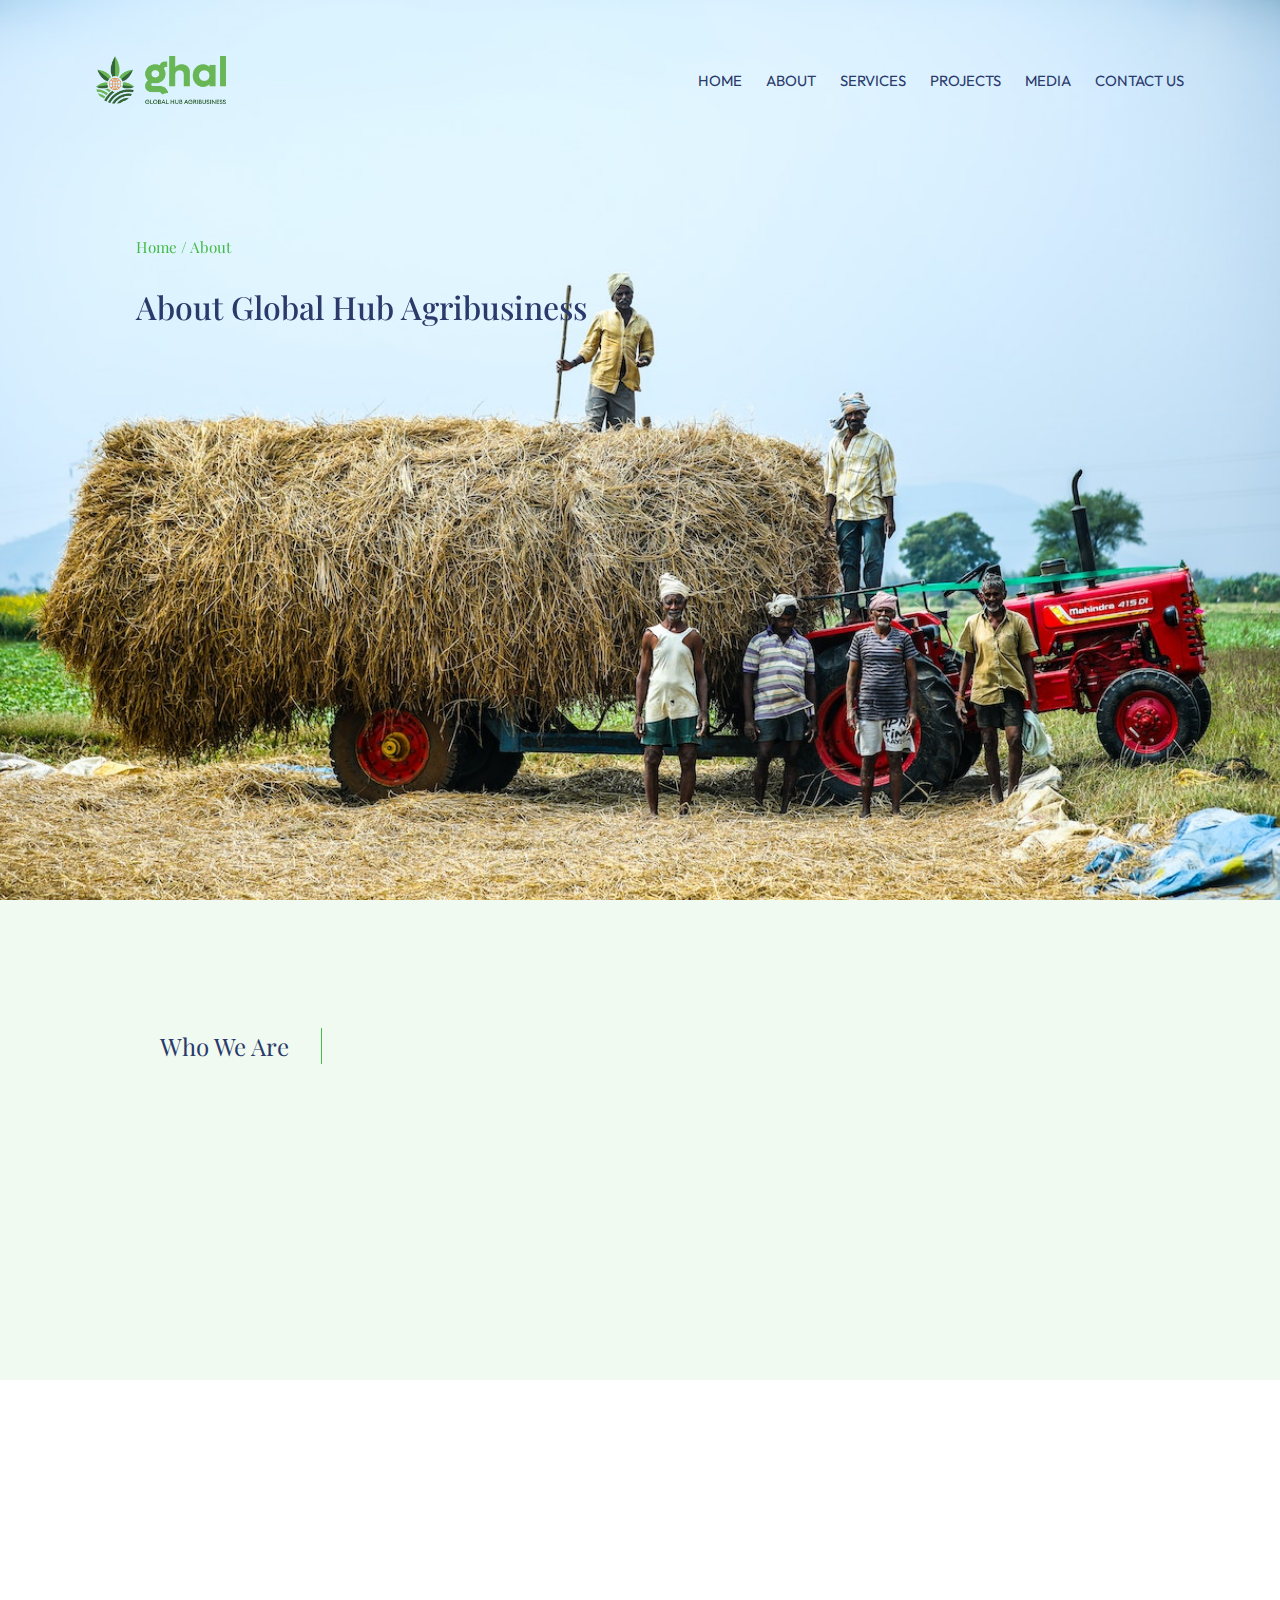
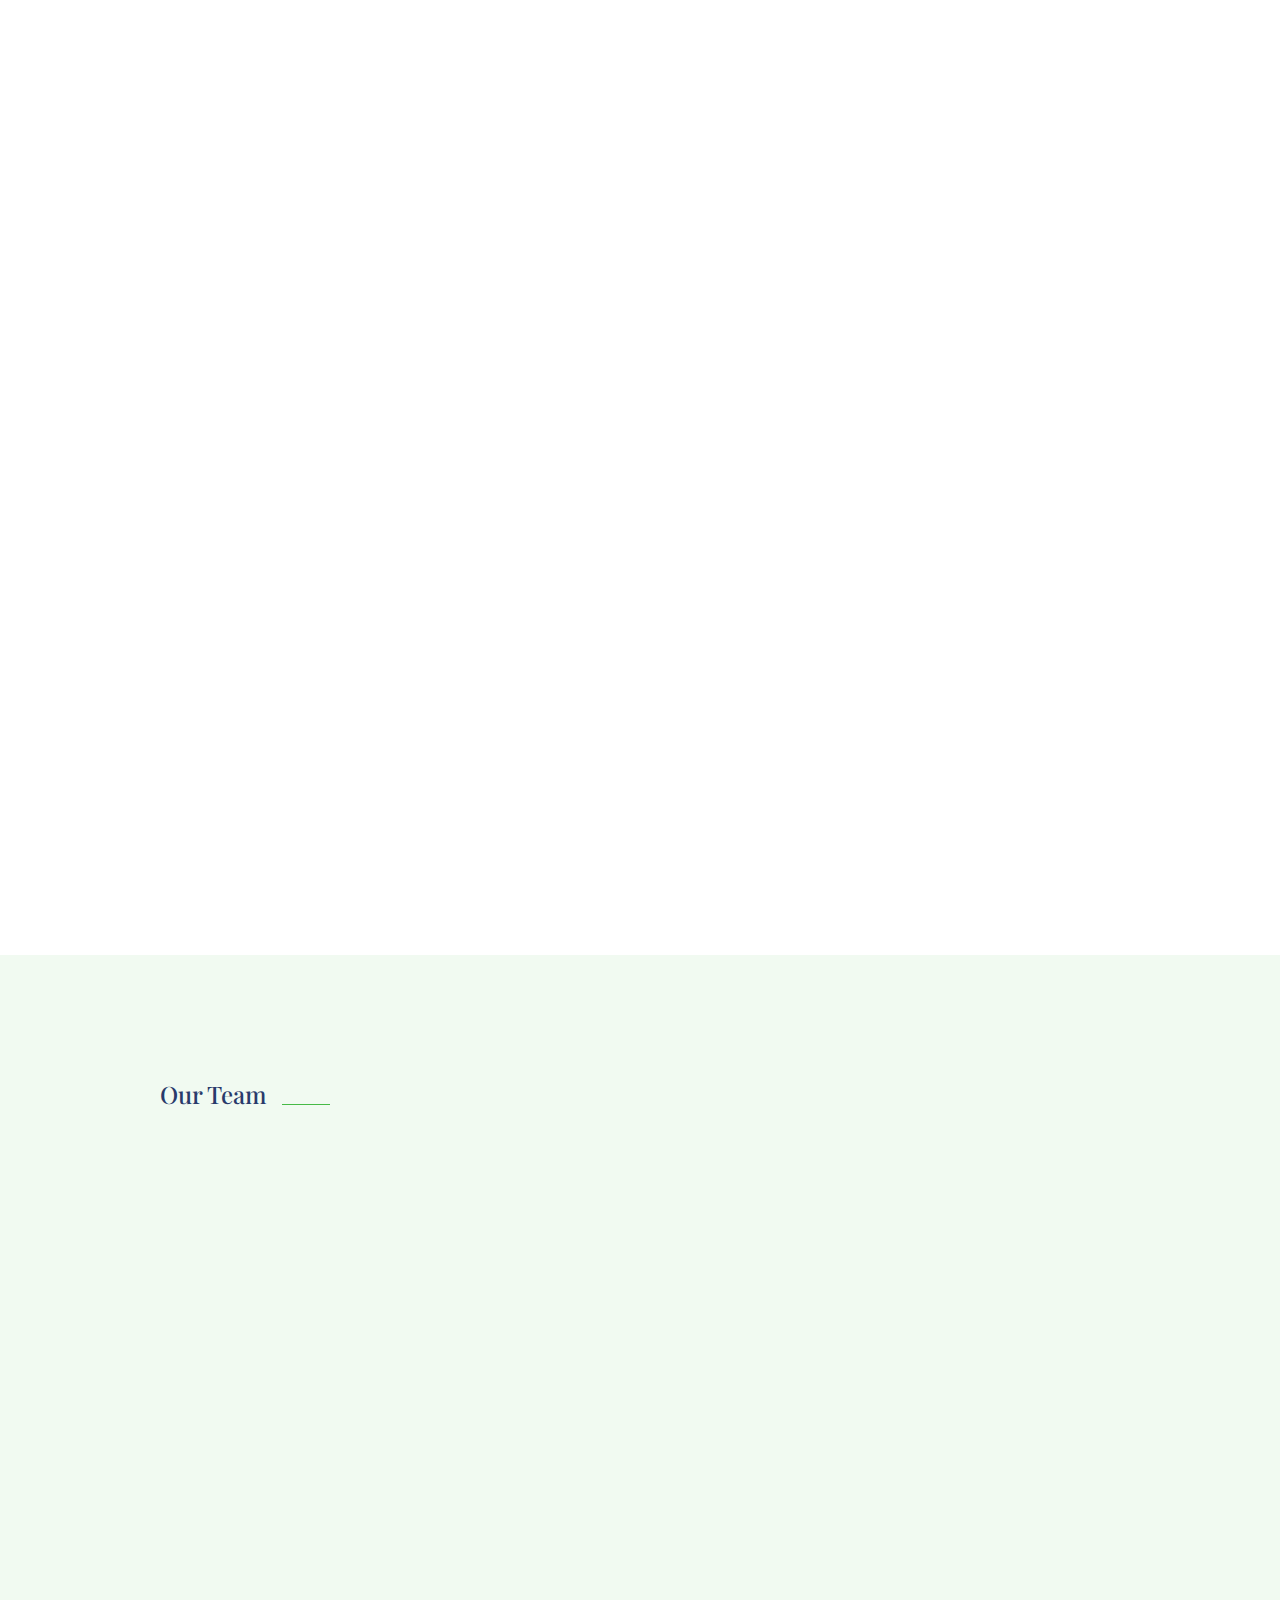
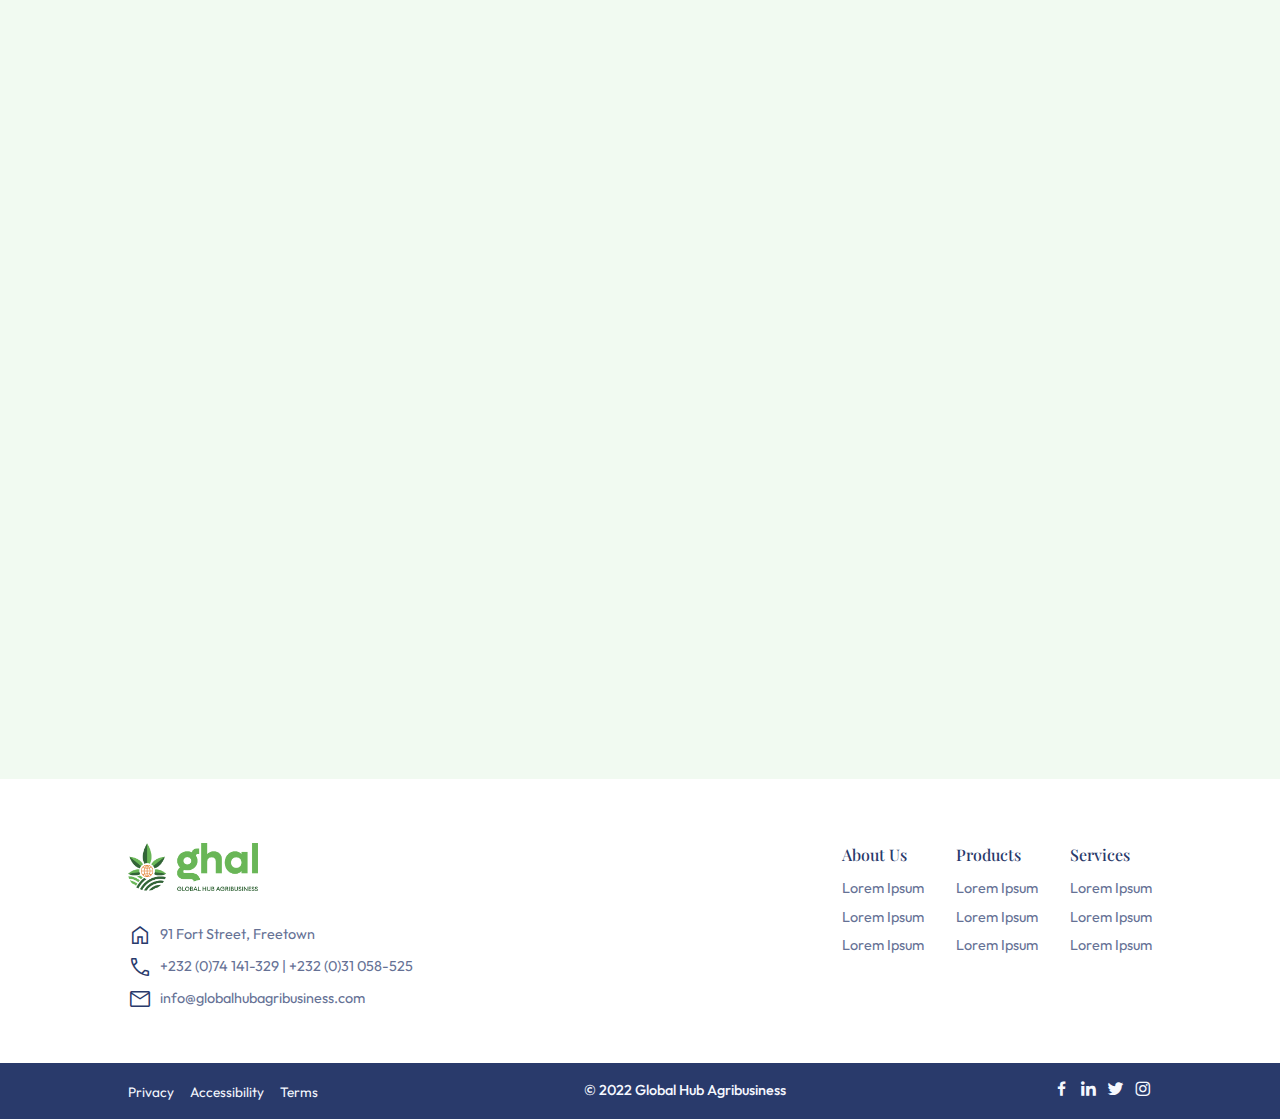
==== commit ab2d7f4b: "Content Commit" ====
--- a/about.html
+++ b/about.html
@@ -52,7 +52,7 @@
           </span>
 
           <div class="nav-menu__logo">
-            <img src="assets/img/logos/logo-5.svg" alt="" />
+            <img src="assets/img/ghal-logo/ghal-square-icon.png" alt="" />
           </div>
 
           <ul class="nav-menu__list">
@@ -229,8 +229,8 @@
           <div class="at-card" data-aos="fade-up" data-aos-duration="2000">
             <img src="assets/img/team/team-2.jpg" alt="" />
             <div class="atc-text">
-              <h4>Janice Mavumba</h4>
-              <p>C.E.O / Board Member</p>
+              <h4>Alhaji Amadu Deen Tejan-Sie</h4>
+              <p>Chairman</p>
             </div>
           </div>
 
@@ -242,8 +242,8 @@
           >
             <img src="assets/img/team/team-3.jpg" alt="" />
             <div class="atc-text">
-              <h4>Jonathan Jean Pierre</h4>
-              <p>C.O.O</p>
+              <h4>Alhaji Ibrahim Dumbuya</h4>
+              <p>Co-Founder</p>
             </div>
           </div>
 
@@ -255,8 +255,42 @@
           >
             <img src="assets/img/team/team-5.jpg" alt="" />
             <div class="atc-text">
-              <h4>Hauwa Danmba</h4>
-              <p>Senior Project Manager</p>
+              <h4>Alhassan Alimamy Dumbuya</h4>
+              <p>Managing Director & Co-founder</p>
+            </div>
+          </div>
+
+          <div class="at-card" data-aos="fade-up" data-aos-duration="2000">
+            <img src="assets/img/team/team-2.jpg" alt="" />
+            <div class="atc-text">
+              <h4>Dr. Sheik Ahmed Tejan-Sie</h4>
+              <p>Board Member</p>
+            </div>
+          </div>
+
+          <div
+            class="at-card"
+            data-aos="fade-up"
+            data-aos-duration="2000"
+            data-aos-delay="300"
+          >
+            <img src="assets/img/team/team-3.jpg" alt="" />
+            <div class="atc-text">
+              <h4>Hon. Justice Simeon Allieu</h4>
+              <p>Board Member</p>
+            </div>
+          </div>
+
+          <div
+            class="at-card"
+            data-aos="fade-up"
+            data-aos-duration="2000"
+            data-aos-delay="400"
+          >
+            <img src="assets/img/team/team-5.jpg" alt="" />
+            <div class="atc-text">
+              <h4>Sahr Joseph Kaifineh</h4>
+              <p>Technical Adviser/Company Sectary</p>
             </div>
           </div>
         </div>
@@ -271,10 +305,10 @@
             Global Hub Agribusiness' Commitment
           </h3>
           <p data-aos="fade-left" data-aos-duration="2000" data-aos-delay="300">
-            Lorem ipsum dolor sit amet consectetur adipisicing elit. Optio earum
-            mollitia hic nihil consequatur obcaecati nisi quae, cum omnis ab
-            harum, est ipsa totam accusamus esse reiciendis autem iure
-            perspiciatis.
+            Farming is the engine of the continent's development. When we make
+            it more productive, we provide millions of families a path to
+            prosperity, and biodiversity will flourish again in a rehabilitated
+            ecosystem.
           </p>
         </div>
 
--- a/assets/css/base.css
+++ b/assets/css/base.css
@@ -551,15 +551,15 @@
   }
 
   .nav-menu__logo {
-    width: 100%;
-    height: 50px;
+    width: auto;
+    height: auto;
     display: flex;
     justify-content: center;
     align-items: center;
   }
 
   .nav-menu__logo img {
-    width: auto;
+    width: 80px;
     height: 100%;
     object-fit: cover;
     display: flex;
@@ -583,8 +583,8 @@
     row-gap: var(--mb-2);
     z-index: 20;
     box-shadow: rgba(0, 0, 0, 0.1) 0px 4px 12px;
-    border-bottom-left-radius: 15px;
-    border-bottom-right-radius: 15px;
+    border-bottom-left-radius: 20px;
+    border-bottom-right-radius: 20px;
     transition: all 0.5s ease;
   }
 
--- a/assets/css/style.css
+++ b/assets/css/style.css
@@ -112,8 +112,8 @@
 }
 
 .hero-content p {
-  width: 75%;
-  font-size: 1.3rem;
+  width: 50%;
+  font-size: 1.2rem;
   color: var(--secondary-blue);
 }
 
@@ -144,7 +144,7 @@
   justify-content: center;
   align-items: flex-start;
   flex-direction: column;
-  row-gap: 1.5rem;
+  row-gap: var(--mb-1);
 }
 
 .hp-content h3 {
@@ -179,7 +179,7 @@
 
 .hp-cards {
   position: absolute;
-  top: -60%;
+  top: -65%;
   right: 10rem;
   flex: 0 0 auto;
   height: auto;
@@ -980,6 +980,8 @@
   display: flex;
   justify-content: space-between;
   align-items: center;
+  flex-wrap: wrap;
+  row-gap: var(--mb-3);
 }
 
 .at-card {
@@ -1055,7 +1057,7 @@
   padding: 0;
   align-items: flex-start;
   flex-direction: column;
-  row-gap: var(--mb-2);
+  row-gap: var(--mb-1-5);
 }
 
 .a-cta__text {
@@ -2067,8 +2069,8 @@
   }
 
   .hero-content p {
-    width: 60%;
-    font-size: 1.2rem;
+    width: 90%;
+    font-size: 1rem;
     line-height: 24px;
     text-align: center;
   }
@@ -2106,6 +2108,7 @@
     line-height: 25px;
     text-align: center;
     margin: 0;
+    margin-bottom: var(--mb-0-25);
   }
 
   .hp-btn {
@@ -2114,8 +2117,8 @@
 
   .hp-cards {
     position: absolute;
-    top: -10%;
-    left: 50%;
+    top: -55%;
+    left: 42.5%;
     transform: translate(-50%, -50%);
     right: 10rem;
     width: auto;
@@ -2609,7 +2612,7 @@
     padding: 0;
     align-items: center;
     flex-direction: column;
-    row-gap: var(--mb-3);
+    row-gap: var(--mb-2);
   }
 
   .a-cta__text {
@@ -3053,11 +3056,13 @@
 
   .cc-input input {
     text-align: center;
+    border-radius: unset;
   }
 
   .cc-textarea textarea {
     height: 3rem;
     text-align: center;
+    border-radius: unset;
   }
 
   .cc-content {
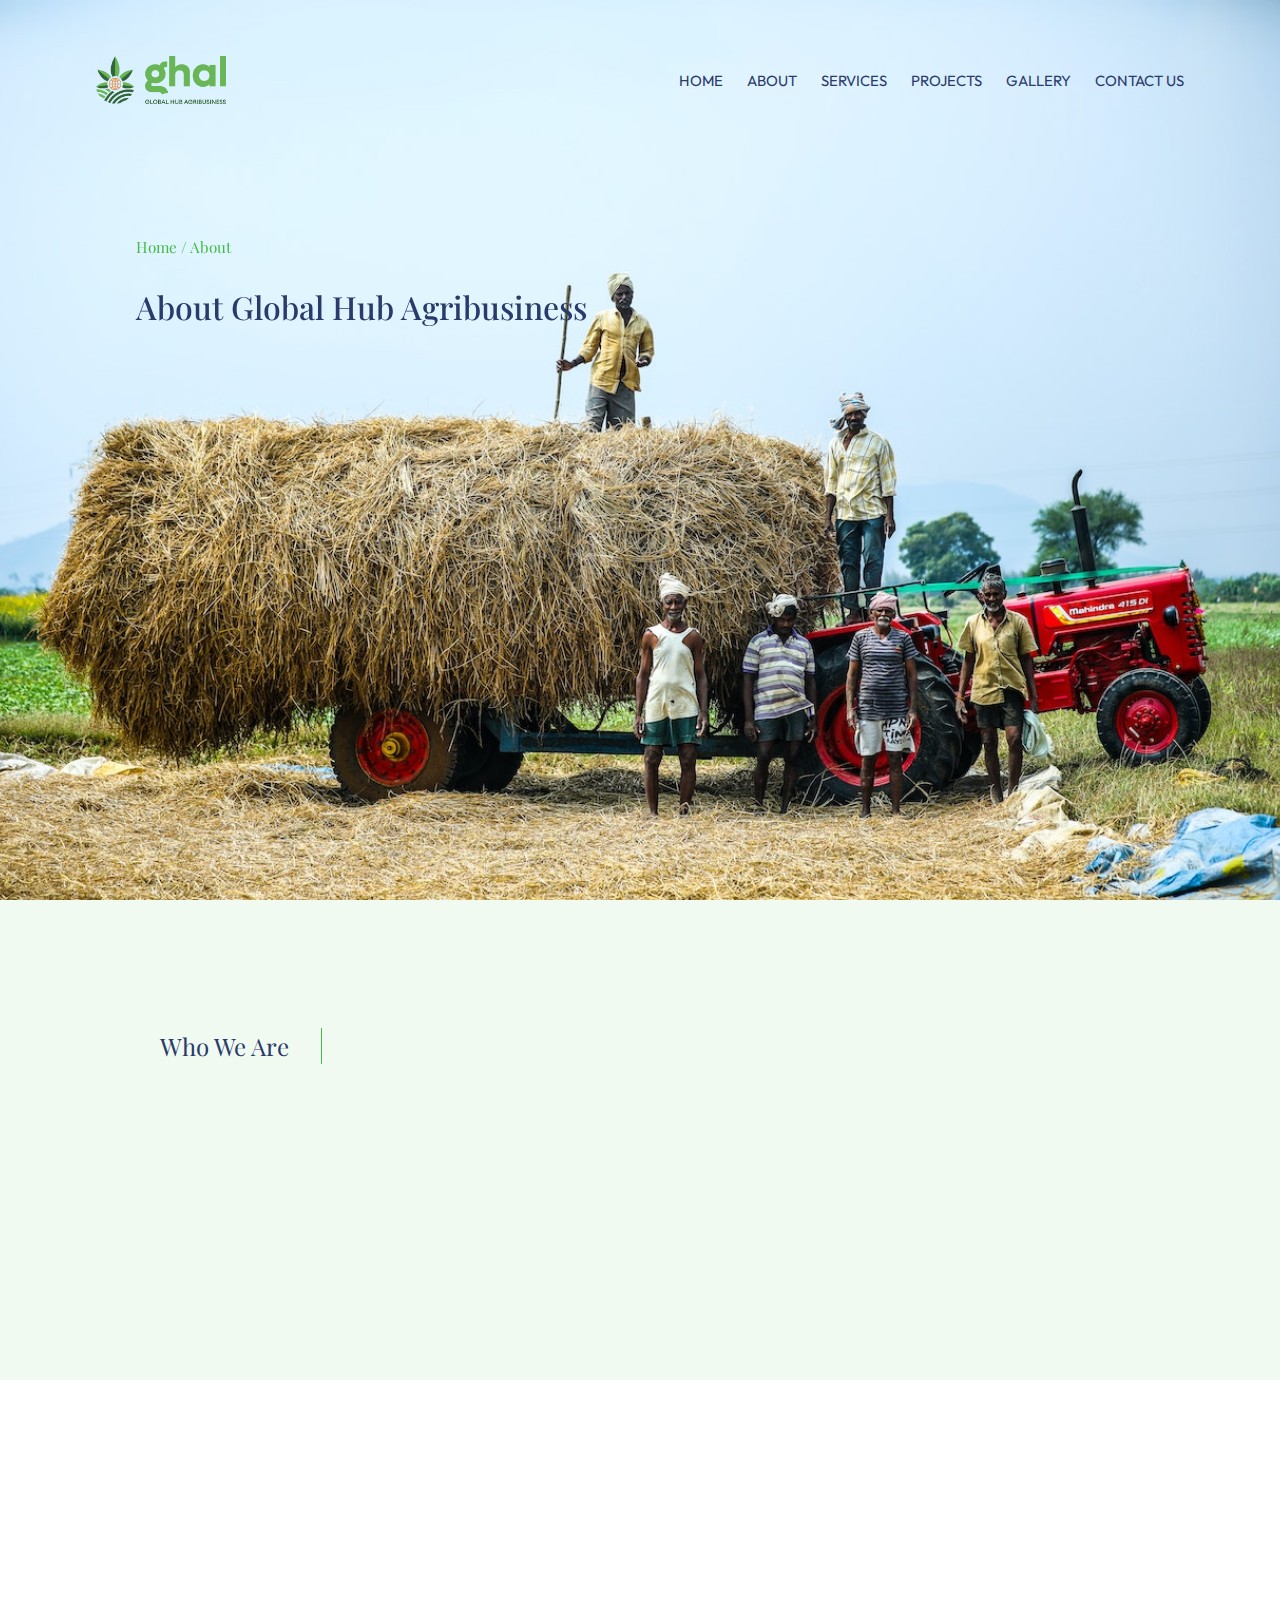
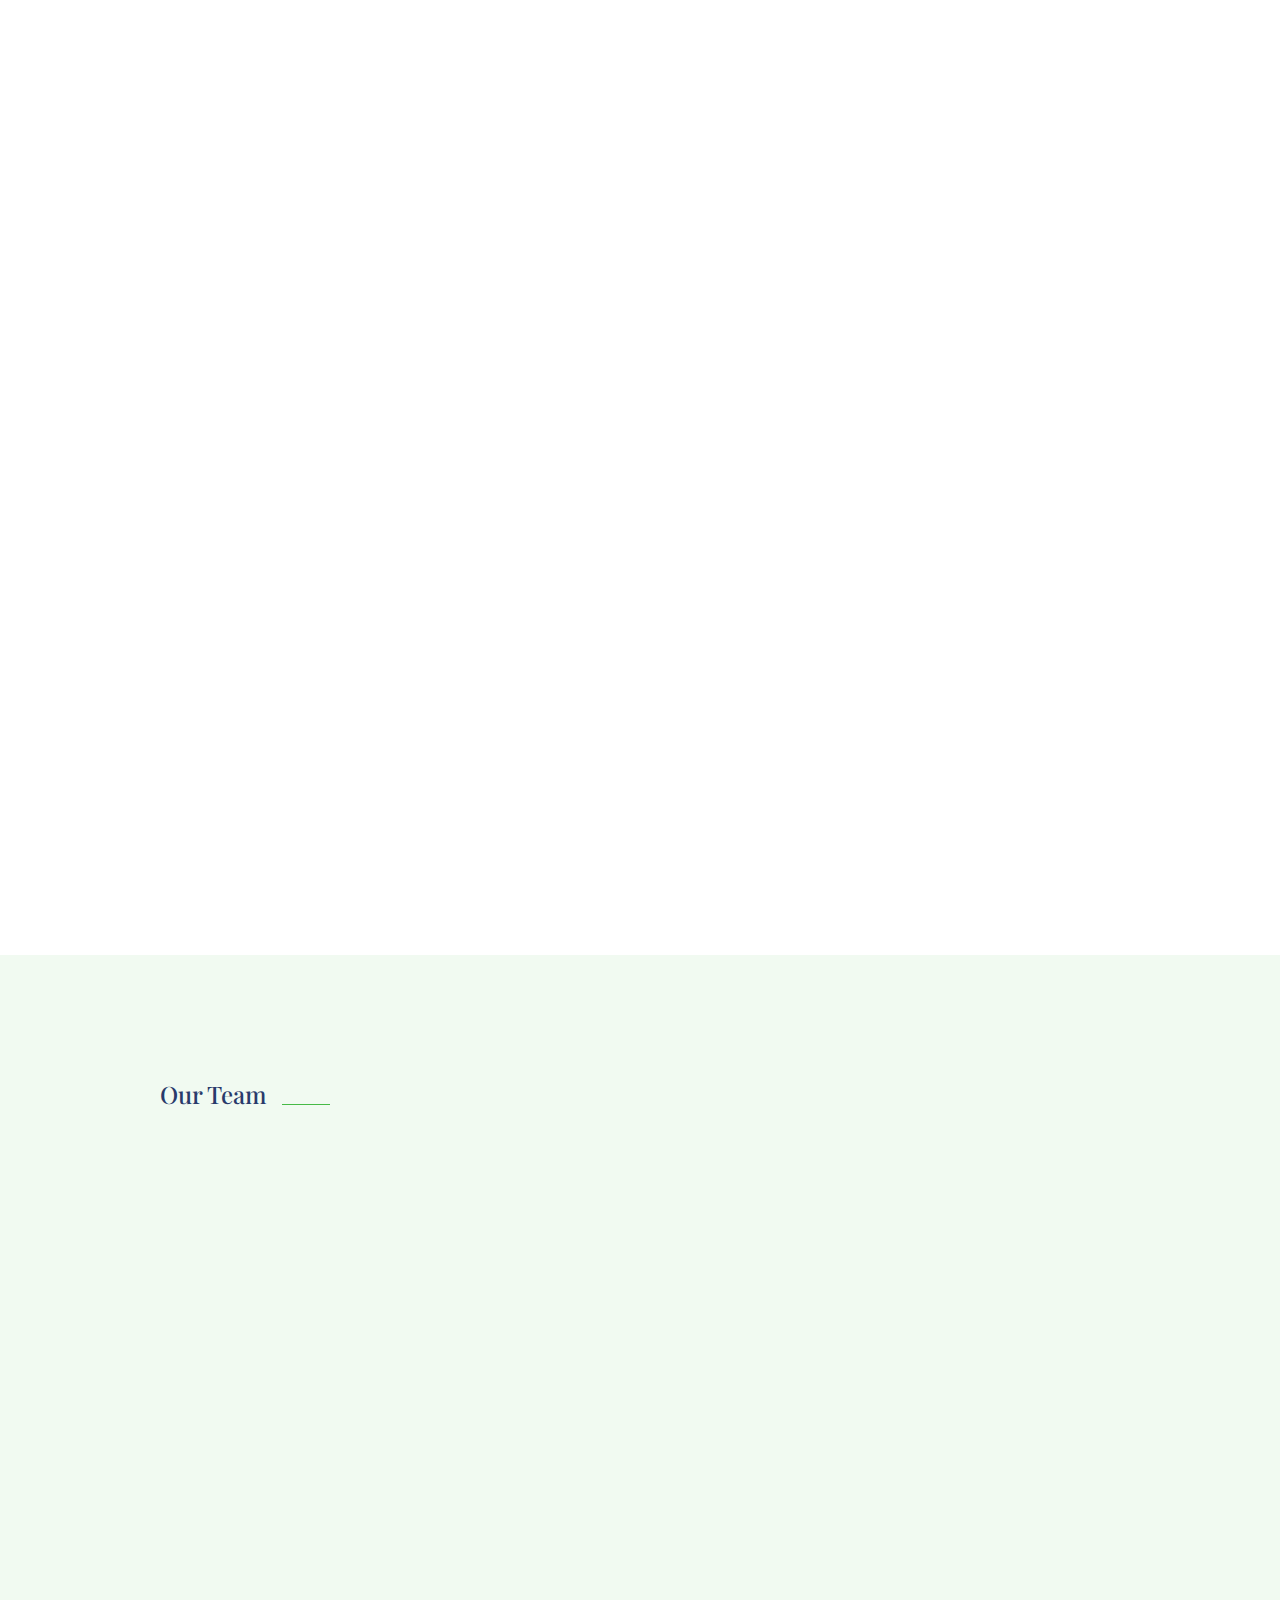
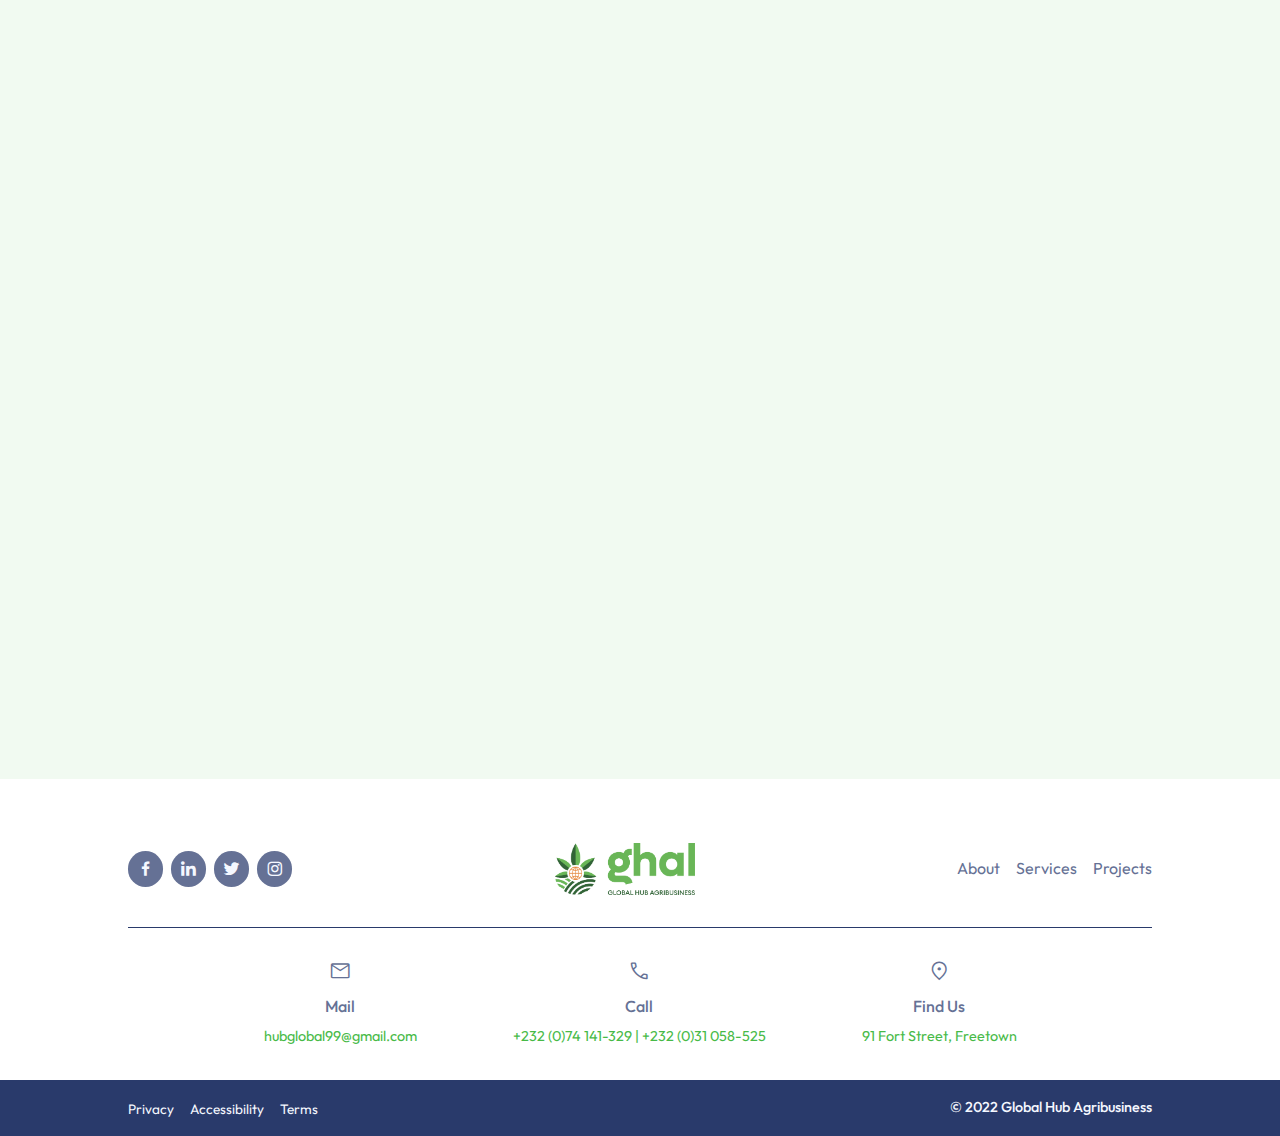
==== commit a4309dc0: "Content Commit" ====
--- a/about.html
+++ b/about.html
@@ -60,7 +60,7 @@
             <li class="nav-link"><a href="about.html">About</a></li>
             <li class="nav-link"><a href="services.html">Services</a></li>
             <li class="nav-link"><a href="projects.html">Projects</a></li>
-            <li class="nav-link"><a href="gallery.html">Media</a></li>
+            <li class="nav-link"><a href="gallery.html">Gallery</a></li>
             <li class="nav-link"><a href="contact.html">Contact Us</a></li>
           </ul>
         </div>
@@ -253,7 +253,7 @@
             data-aos-duration="2000"
             data-aos-delay="400"
           >
-            <img src="assets/img/team/team-5.jpg" alt="" />
+            <img src="assets/img/team/Alhassan.jpeg" alt="" />
             <div class="atc-text">
               <h4>Alhassan Alimamy Dumbuya</h4>
               <p>Managing Director & Co-founder</p>
@@ -327,57 +327,50 @@
     <footer>
       <div class="footer-container">
         <div class="f-header">
+          <div class="f-social">
+            <a href=""><i class="bx bxl-facebook"></i></a>
+            <a href=""><i class="bx bxl-linkedin"></i></a>
+            <a href=""><i class="bx bxl-twitter"></i></a>
+            <a href=""><i class="bx bxl-instagram"></i></a>
+          </div>
+
           <div class="f-header-logo">
             <a href="index.html"
               ><img src="assets/img/ghal-logo/ghal-logo-main.png" alt=""
             /></a>
           </div>
-          <p>
-            <span class="fh-sub"
-              ><span class="material-symbols-outlined f-icon"> home </span>91
-              Fort Street, Freetown</span
-            >
-
-            <span class="fh-sub"
-              ><span class="material-symbols-outlined f-icon"> call </span> +232
-              (0)74 141-329 | +232 (0)31 058-525</span
-            >
-
-            <span class="fh-sub">
-              <span class="material-symbols-outlined f-icon"> mail </span
-              >info@globalhubagribusiness.com</span
-            >
-          </p>
-
-          <!-- <button class="footer-button">Contact Us</button> -->
-        </div>
-
-        <div class="f-list">
-          <div class="fl-about">
-            <h3>About Us</h3>
-            <ul>
-              <li><a href="">Lorem Ipsum</a></li>
-              <li><a href="">Lorem Ipsum</a></li>
-              <li><a href="">Lorem Ipsum</a></li>
-            </ul>
-          </div>
-
-          <div class="fl-products">
-            <h3>Products</h3>
-            <ul>
-              <li><a href="">Lorem Ipsum</a></li>
-              <li><a href="">Lorem Ipsum</a></li>
-              <li><a href="">Lorem Ipsum</a></li>
-            </ul>
-          </div>
-
-          <div class="fl-services">
-            <h3>Services</h3>
-            <ul>
-              <li><a href="">Lorem Ipsum</a></li>
-              <li><a href="">Lorem Ipsum</a></li>
-              <li><a href="">Lorem Ipsum</a></li>
-            </ul>
+
+          <ul class="footer-list">
+            <li class="footer-link"><a href="about.html">About</a></li>
+            <li class="footer-link"><a href="services.html">Services</a></li>
+            <li class="footer-link"><a href="projects.html">Projects</a></li>
+            <!-- <li class="footer-link"><a href="contact.html">Contact Us</a></li> -->
+          </ul>
+        </div>
+
+        <div class="f-contact">
+          <div class="fc-card">
+            <span class="material-symbols-outlined f-icon"> mail </span>
+            <h5>Mail</h5>
+            <p>
+              <a href="mailto:hubglobal99@gmail.com">hubglobal99@gmail.com</a>
+            </p>
+          </div>
+
+          <div class="fc-card">
+            <span class="material-symbols-outlined f-icon"> call </span>
+            <h5>Call</h5>
+            <p>
+              <a href="tel:+232 74 141 329"
+                >+232 (0)74 141-329 | +232 (0)31 058-525</a
+              >
+            </p>
+          </div>
+
+          <div class="fc-card">
+            <span class="material-symbols-outlined f-icon"> location_on </span>
+            <h5>Find Us</h5>
+            <p>91 Fort Street, Freetown</p>
           </div>
         </div>
       </div>
@@ -390,13 +383,6 @@
         </div>
 
         <h3>© 2022 Global Hub Agribusiness</h3>
-
-        <div class="f-mini__social">
-          <a href=""><i class="bx bxl-facebook"></i></a>
-          <a href=""><i class="bx bxl-linkedin"></i></a>
-          <a href=""><i class="bx bxl-twitter"></i></a>
-          <a href=""><i class="bx bxl-instagram"></i></a>
-        </div>
       </div>
     </footer>
 
--- a/assets/css/base.css
+++ b/assets/css/base.css
@@ -297,40 +297,47 @@
   width: 100vw;
   height: auto;
   display: flex;
-  justify-content: center;
+  justify-content: flex-end;
   align-items: center;
   flex-direction: column;
-  padding: var(--mb-4) 8rem;
+  padding: var(--mb-4) 0;
+  padding-bottom: 0;
   background-color: var(--white);
-  padding-bottom: 6.5rem;
+  /* padding-bottom: 6.5rem; */
+  /* border: 1px red solid; */
 }
 
 .footer-container {
   width: 100%;
   height: auto;
   display: flex;
+  justify-content: center;
+  align-items: center;
+  flex-direction: column;
+  /* border: 1px yellow solid; */
+  padding: 0 var(--mb-8);
+  padding-bottom: var(--mb-2);
+}
+
+.f-header {
+  width: 100%;
+  height: auto;
+  display: flex;
   justify-content: space-between;
-  align-items: flex-start;
-  /* border: 1px fuchsia solid; */
-}
-
-.f-header {
-  flex: 0 0 auto;
-  height: auto;
-  display: flex;
-  justify-content: center;
-  align-items: flex-start;
-  flex-direction: column;
-  row-gap: var(--mb-2);
-}
-
-.f-header h3 {
+  align-items: center;
+  column-gap: var(--mb-4);
+  /* border: 1px orange solid; */
+  padding-bottom: var(--mb-2);
+  border-bottom: 1px var(--primary-blue) solid;
+}
+
+/* .f-header h3 {
   font-size: var(--fs-1-5);
   font-weight: 500;
   font-family: var(--title-font);
   color: var(--primary-blue);
   text-align: left;
-}
+} */
 
 .f-header-logo {
   flex: 0 0 auto;
@@ -341,22 +348,137 @@
 }
 
 .f-header-logo img {
-  width: 130px;
+  width: 140px;
   display: flex;
   justify-content: flex-start;
   align-items: center;
   object-fit: cover;
 }
 
-.f-header p {
-  width: auto;
-  height: auto;
-  display: flex;
-  justify-content: center;
-  align-items: flex-start;
+.f-social {
+  flex: 0 0 auto;
+  height: auto;
+  display: flex;
+  justify-content: center;
+  align-items: center;
+  column-gap: var(--mb-0-5);
+  margin: 0;
+  padding: 0;
+}
+
+.f-social a {
+  width: fit-content;
+  height: fit-content;
+  display: flex;
+  justify-content: center;
+  align-items: center;
+  margin: 0;
+  padding: var(--mb-0-5);
+  border-radius: 50%;
+  background-color: var(--secondary-blue);
+}
+
+.f-social a i {
+  font-size: 1.2rem;
+  color: var(--light-blue);
+  transition: all 0.3s ease;
+}
+
+.f-social a i:hover {
+  color: var(--primary-green);
+}
+
+.footer-list {
+  flex: 0 0 auto;
+  height: auto;
+  padding: 0;
+  display: flex;
+  justify-content: flex-end;
+  align-items: center;
+  column-gap: var(--mb-1);
+  margin: 0;
+  /* border: 1px orange solid; */
+}
+
+.footer-list li {
+  flex: 0 auto;
+  height: auto;
+  display: flex;
+  justify-content: center;
+  align-items: center;
+  /* border: 1px yellow solid; */
+}
+
+.footer-list li a {
+  font-size: var(--fs-1);
+  color: var(--secondary-blue);
+  font-weight: 400;
+  transition: all 0.3s ease;
+  padding: 0;
+  margin: 0;
+  border-bottom: 1.5px transparent solid;
+}
+
+.footer-list li a:hover {
+  border-bottom: 1.5px var(--primary-green) solid;
+}
+
+.f-contact {
+  width: 100%;
+  height: auto;
+  display: flex;
+  justify-content: center;
+  align-items: center;
+  column-gap: var(--mb-6);
+  /* border: 1px red solid; */
+  padding-top: var(--mb-2);
+}
+
+.fc-card {
+  flex: 0 0 auto;
+  height: auto;
+  display: flex;
+  justify-content: center;
+  align-items: center;
   flex-direction: column;
   row-gap: var(--mb-0-5);
+}
+
+/* .fc-card:first-child {
+  flex: 0 0 20%;
+} */
+
+.fc-card span {
+  font-size: 1.4rem;
+  color: var(--secondary-blue);
+  display: flex;
+  justify-content: center;
+  align-items: center;
   margin-bottom: var(--mb-0-25);
+}
+
+.fc-card h5 {
+  font-size: var(--fs-1);
+  color: var(--secondary-blue);
+  font-weight: 500;
+  padding: 0;
+  margin: 0;
+}
+
+.fc-card p {
+  font-size: 0.9rem;
+  color: var(--primary-green);
+  font-weight: 400;
+  padding: 0;
+  margin: 0;
+}
+
+.fc-card p a {
+  font-size: 0.9rem;
+  color: var(--primary-green);
+  font-weight: 400;
+  padding: 0;
+  margin: 0;
 }
 
 .fh-sub {
@@ -366,64 +488,13 @@
   justify-content: flex-start;
   align-items: center;
   column-gap: var(--mb-0-5);
-  font-size: 0.9rem;
+  font-size: 0.85rem;
   color: var(--secondary-blue);
 }
 
-.f-icon {
-  font-size: 0.5rem;
+.fh-sub span {
+  font-size: 1.2rem;
   color: var(--primary-blue);
-}
-
-.f-list {
-  flex: 0 0 auto;
-  height: auto;
-  display: flex;
-  justify-content: center;
-  align-items: center;
-  column-gap: var(--mb-2);
-  /* border: 1px teal solid; */
-}
-
-.f-list > div {
-  flex: 0 0 auto;
-  display: flex;
-  justify-content: center;
-  align-items: flex-start;
-  flex-direction: column;
-  row-gap: var(--mb-0-5);
-  /* border: 1px dodgerblue solid; */
-}
-
-.f-list > div h3 {
-  font-size: var(--fs-1);
-  font-weight: 500;
-  font-family: var(--title-font);
-  color: var(--primary-blue);
-  text-align: left;
-}
-
-.f-list ul {
-  flex: 0 0 auto;
-  height: auto;
-  padding: 0;
-  display: flex;
-  justify-content: center;
-  align-items: flex-start;
-  flex-direction: column;
-  row-gap: var(--mb-0-25);
-  margin: 0;
-  /* border: 1px orange solid; */
-}
-
-.f-list ul li a {
-  font-size: 0.9rem;
-  color: var(--secondary-blue);
-  font-weight: 400;
-}
-
-.f-list ul li a:hover {
-  border-bottom: 1.5px var(--primary-green) solid;
 }
 
 .footer-button {
@@ -438,10 +509,10 @@
 }
 
 .footer-mini {
-  position: absolute;
+  /* position: absolute;
   bottom: 0;
   left: 0;
-  right: 0;
+  right: 0; */
   padding: var(--mb-1) var(--mb-8);
   width: 100%;
   height: auto;
@@ -451,8 +522,7 @@
   background-color: var(--primary-blue);
 }
 
-.f-mini__data,
-.f-mini__social {
+.f-mini__data {
   flex: 0 0 auto;
   height: auto;
   display: flex;
@@ -460,11 +530,6 @@
   align-items: center;
   column-gap: var(--mb-1);
 }
-
-.f-mini__social {
-  column-gap: var(--mb-0-5);
-}
-
 .footer-mini h3 {
   font-size: 0.9rem;
   color: var(--light-blue);
@@ -483,16 +548,6 @@
 
 .f-mini__data p {
   margin-right: var(--mb-2);
-}
-
-.f-mini__social a i {
-  font-size: 1.2rem;
-  color: var(--light-blue);
-  transition: all 0.3s ease;
-}
-
-.f-mini__social a i:hover {
-  color: var(--primary-green);
 }
 
 /* MEDIA QUERY SECTION */
@@ -605,8 +660,7 @@
 
   /*========== FOOTER SECTION ==========*/
   footer {
-    padding: var(--mb-3);
-    padding-bottom: 15rem;
+    padding: var(--mb-4) 0 0 0;
   }
 
   .footer-container {
@@ -617,73 +671,88 @@
     align-items: center;
     flex-direction: column;
     row-gap: var(--mb-2);
+    padding: 0 var(--mb-4);
     /* border: 1px fuchsia solid; */
   }
 
   .f-header {
     flex: 0 0 auto;
     width: 100%;
-    align-items: center;
-    row-gap: var(--mb-2);
-  }
-
-  .f-header h3 {
-    line-height: 30px;
-    text-align: center;
-  }
-
-  .f-header p {
-    align-items: center;
+    justify-content: center;
+    flex-direction: column;
+    row-gap: var(--mb-4);
+  }
+
+  .f-header-logo img {
+    width: 120px;
+    justify-content: center;
+  }
+
+  .f-social a i {
+    font-size: var(--fs-1);
+  }
+
+  .f-social {
+    flex: 0 0 auto;
+    width: 100%;
+  }
+
+  .f-contact {
+    flex-direction: column;
+    column-gap: unset;
+    row-gap: var(--mb-3);
+    padding: 0;
+    padding-bottom: var(--mb-4);
+  }
+
+  .fc-card {
+    flex: 0 0 auto;
+    height: auto;
+    display: flex;
+    justify-content: center;
+    align-items: center;
+    flex-direction: column;
     row-gap: var(--mb-0-5);
+  }
+
+  /* .fc-card:first-child {
+    flex: 0 0 20%;
+  } */
+
+  .fc-card span {
+    font-size: 1.4rem;
+    color: var(--secondary-blue);
+    display: flex;
+    justify-content: center;
+    align-items: center;
     margin-bottom: var(--mb-0-25);
   }
 
-  .fh-sub {
+  .fc-card h5 {
+    font-size: var(--fs-1);
+    color: var(--secondary-blue);
+    font-weight: 500;
+    padding: 0;
+    margin: 0;
+  }
+
+  .fc-card p {
     font-size: 0.9rem;
-    color: var(--secondary-blue);
-    text-align: center;
-  }
-
-  .f-icon {
-    font-size: 0.5rem;
-    color: var(--primary-blue);
-  }
-
-  .f-list {
-    width: 100%;
-    align-items: center;
-    flex-direction: column;
-    row-gap: var(--mb-1-5);
-    /* column-gap: var(--mb-2); */
-    padding-top: var(--mb-2);
-    border-top: 2px var(--primary-green) solid;
-  }
-
-  .f-list > div {
-    align-items: center;
-
-    row-gap: var(--mb-0-25);
-    /* border: 1px dodgerblue solid; */
-  }
-
-  .f-list > div h3 {
-    font-size: var(--fs-1);
-    font-weight: 500;
-    font-family: var(--title-font);
-    color: var(--primary-blue);
-    text-align: center;
-  }
-
-  .f-list ul {
-    row-gap: 0;
-    /* border: 1px orange solid; */
+    color: var(--primary-green);
+    font-weight: 400;
+    padding: 0;
+    margin: 0;
+  }
+
+  .fc-card p a {
+    font-size: 0.9rem;
+    color: var(--primary-green);
+    font-weight: 400;
+    padding: 0;
+    margin: 0;
   }
 
   .footer-mini {
-    position: absolute;
-    bottom: 0;
-    left: 0;
-    right: 0;
     padding: var(--mb-2);
     justify-content: center;
     align-items: center;
@@ -692,18 +761,13 @@
     background-color: var(--primary-blue);
   }
 
-  .f-mini__data,
-  .f-mini__social {
+  .f-mini__data {
     flex: 0 0 auto;
     height: auto;
     display: flex;
     justify-content: center;
     align-items: center;
     column-gap: var(--mb-1);
-  }
-
-  .f-mini__social {
-    column-gap: var(--mb-0-5);
   }
 
   .footer-mini h3 {
@@ -725,14 +789,4 @@
   .f-mini__data p {
     margin-right: var(--mb-2);
   }
-
-  .f-mini__social a i {
-    font-size: 1.2rem;
-    color: var(--light-blue);
-    transition: all 0.3s ease;
-  }
-
-  .f-mini__social a i:hover {
-    color: var(--primary-green);
-  }
-}
+}
--- a/assets/css/style.css
+++ b/assets/css/style.css
@@ -113,7 +113,7 @@
 
 .hero-content p {
   width: 50%;
-  font-size: 1.2rem;
+  font-size: 1.1rem;
   color: var(--secondary-blue);
 }
 
@@ -999,7 +999,7 @@
 
 .at-card img {
   width: 100%;
-  height: auto;
+  height: 100%;
   display: flex;
   justify-content: center;
   align-items: center;
